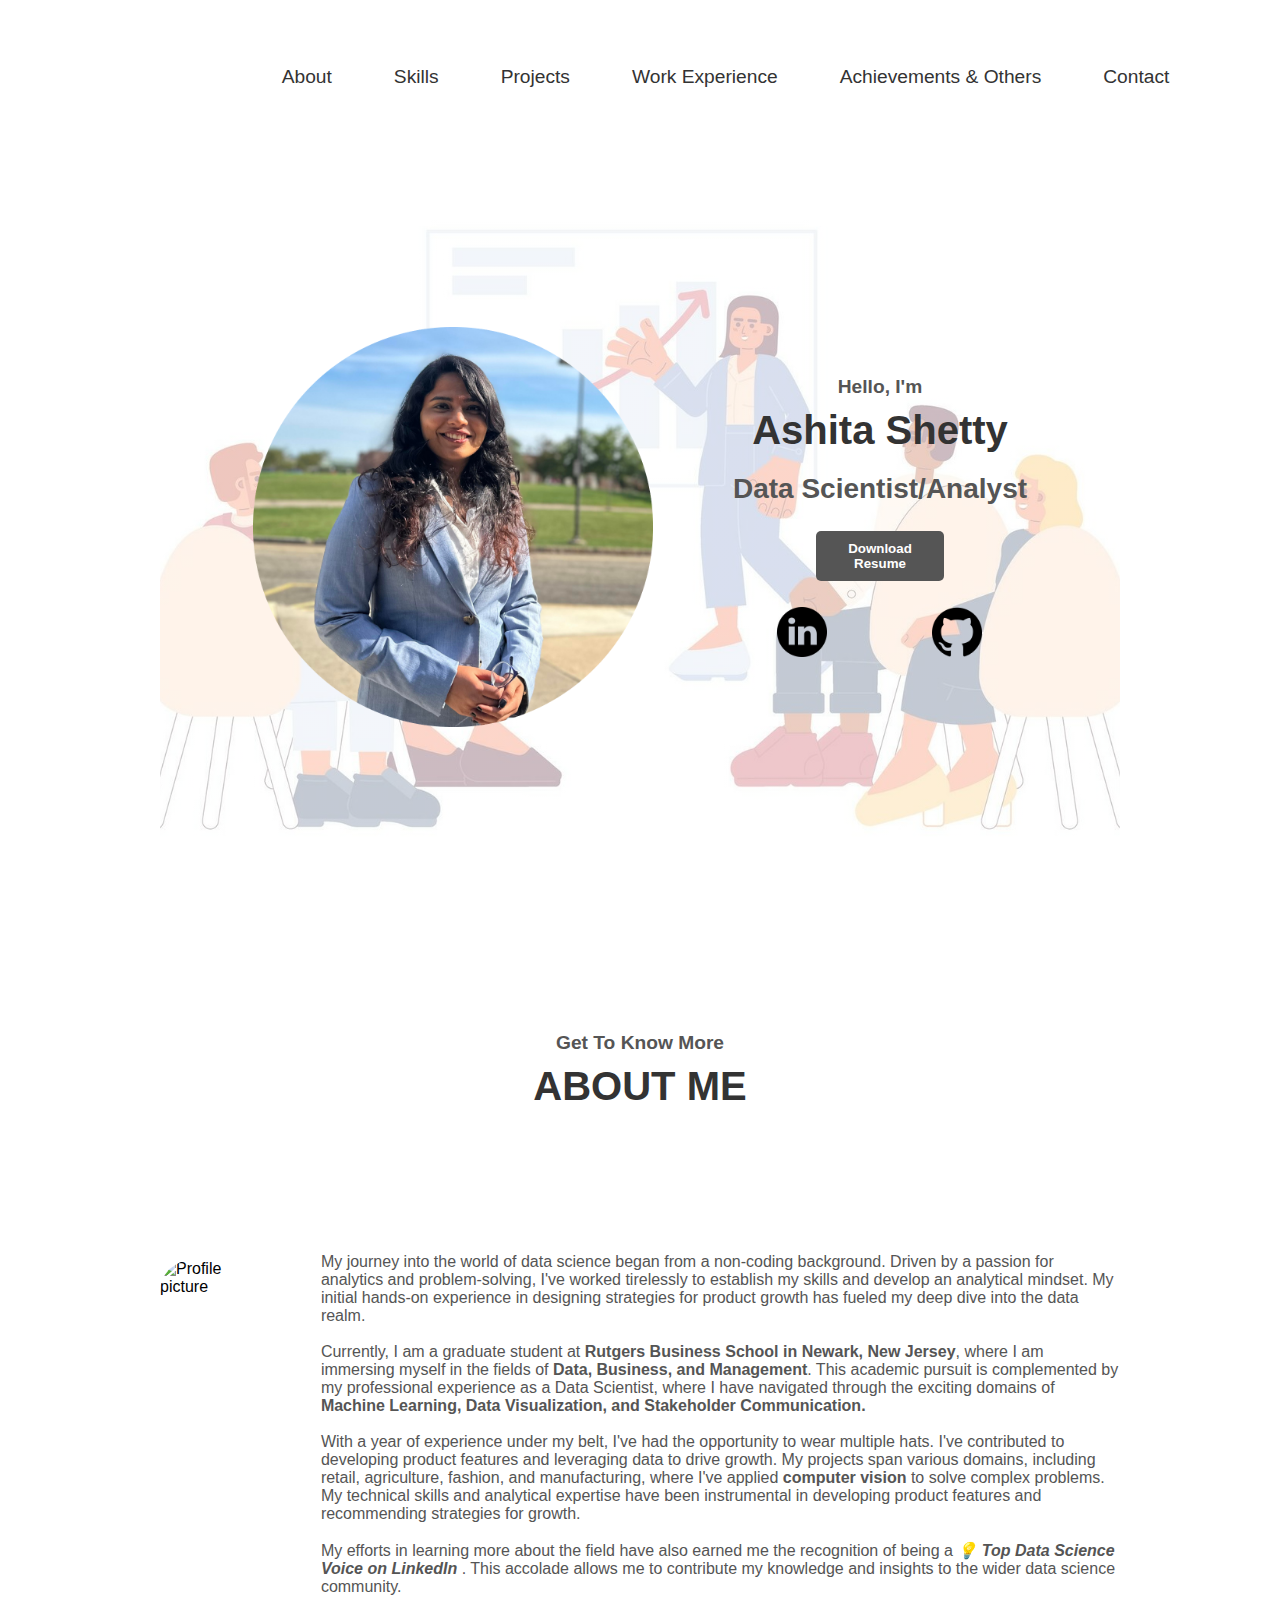
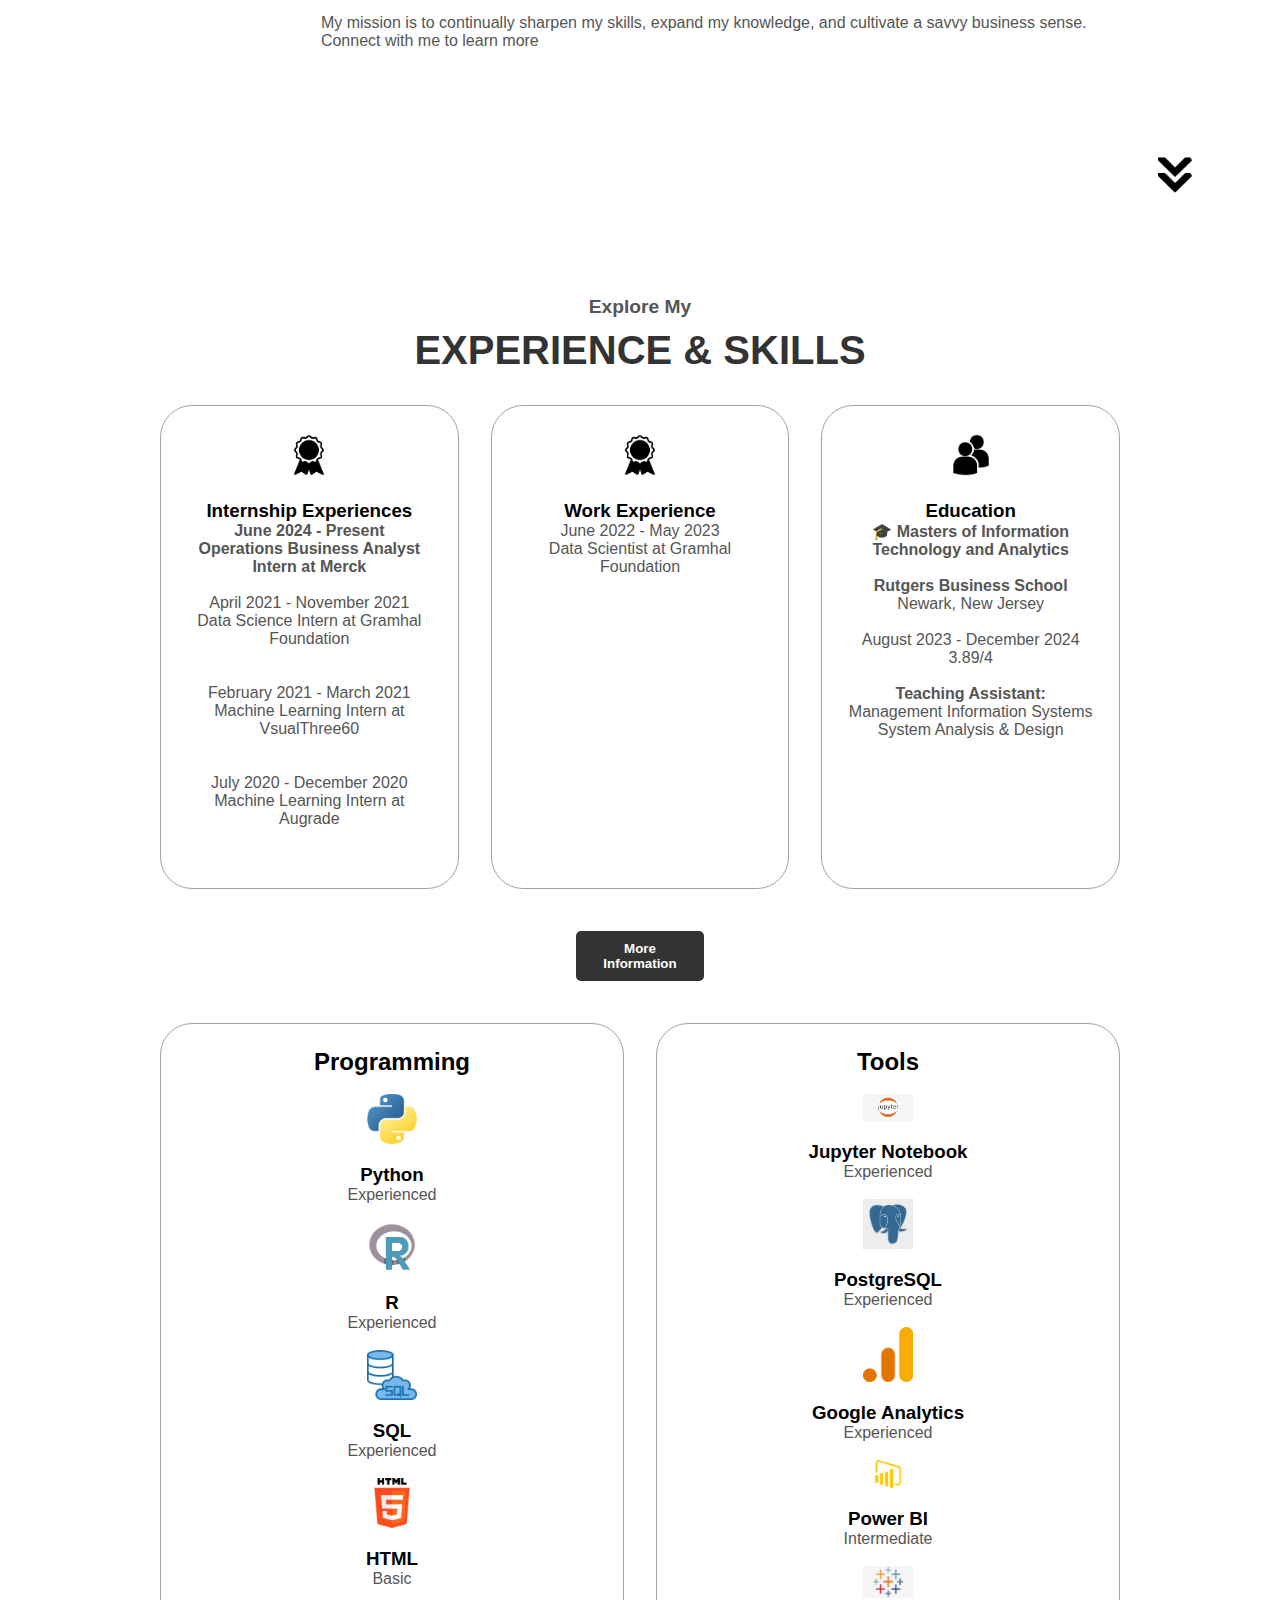
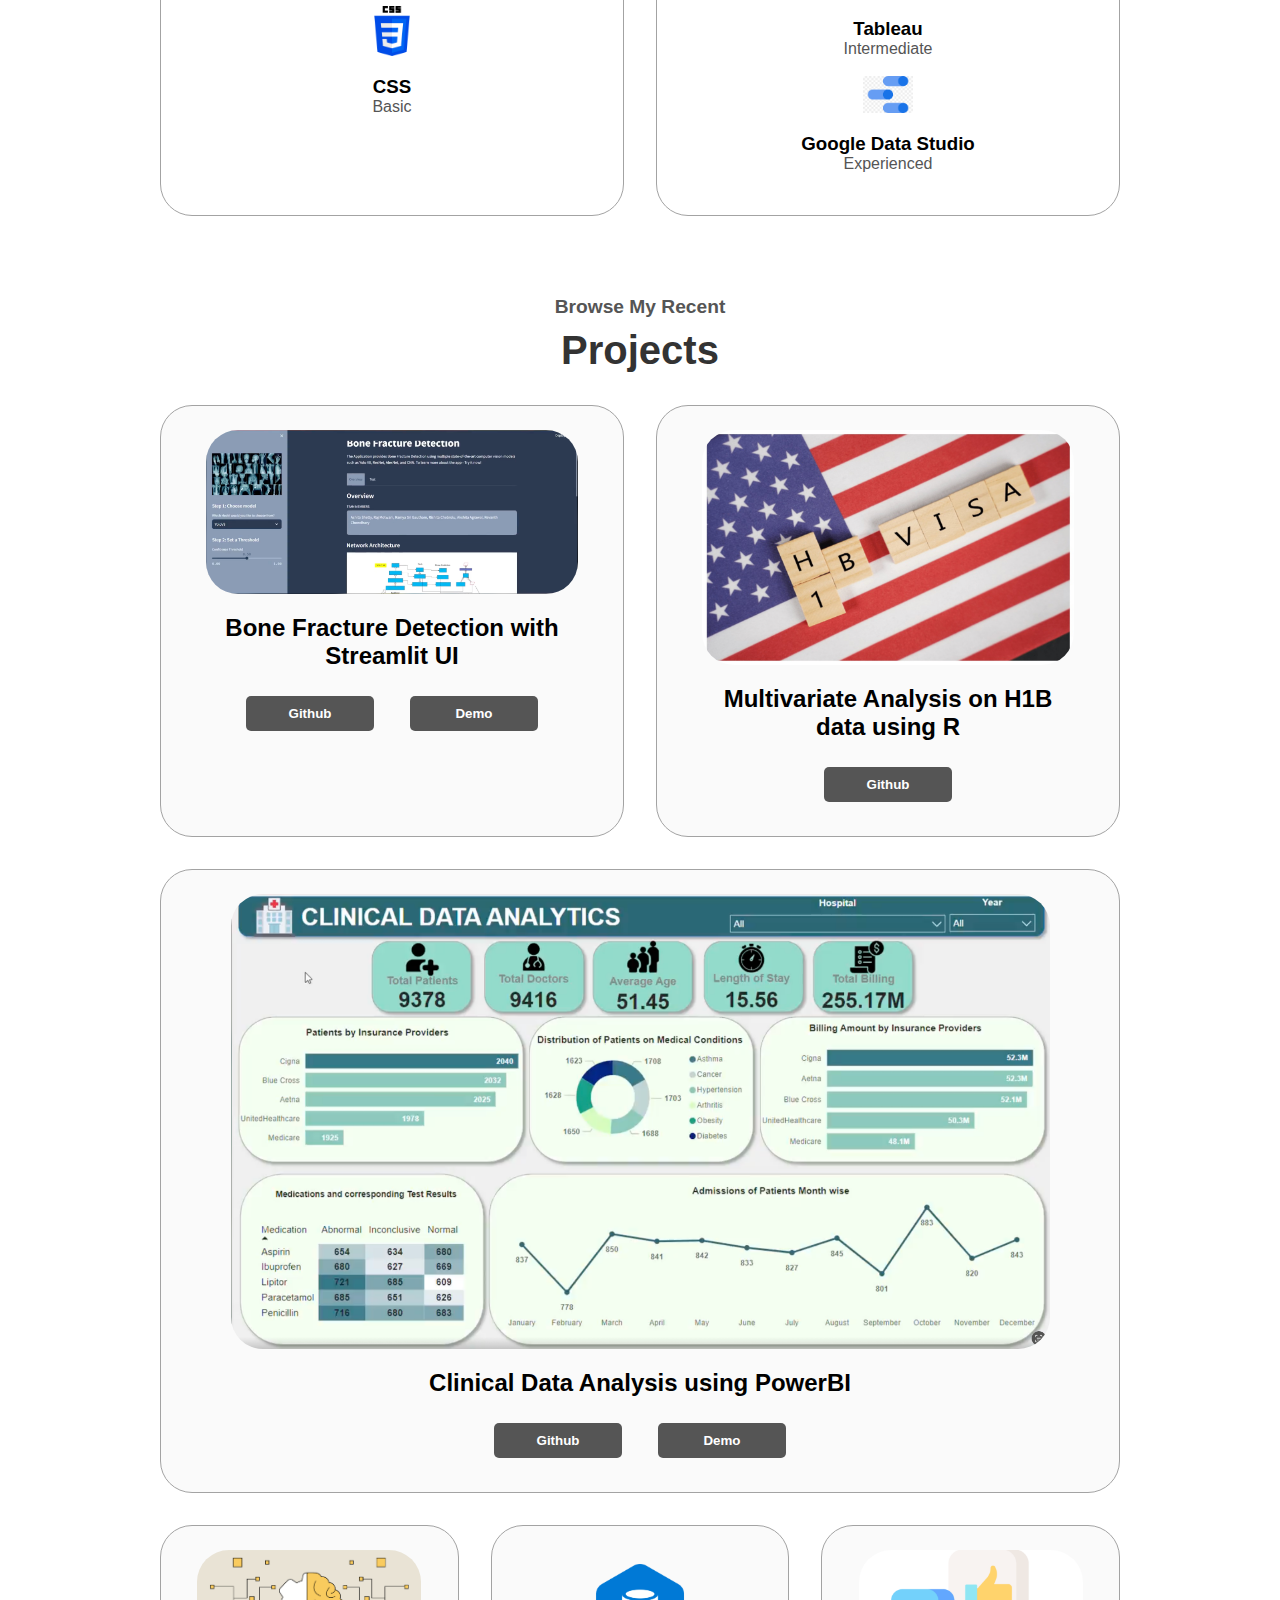
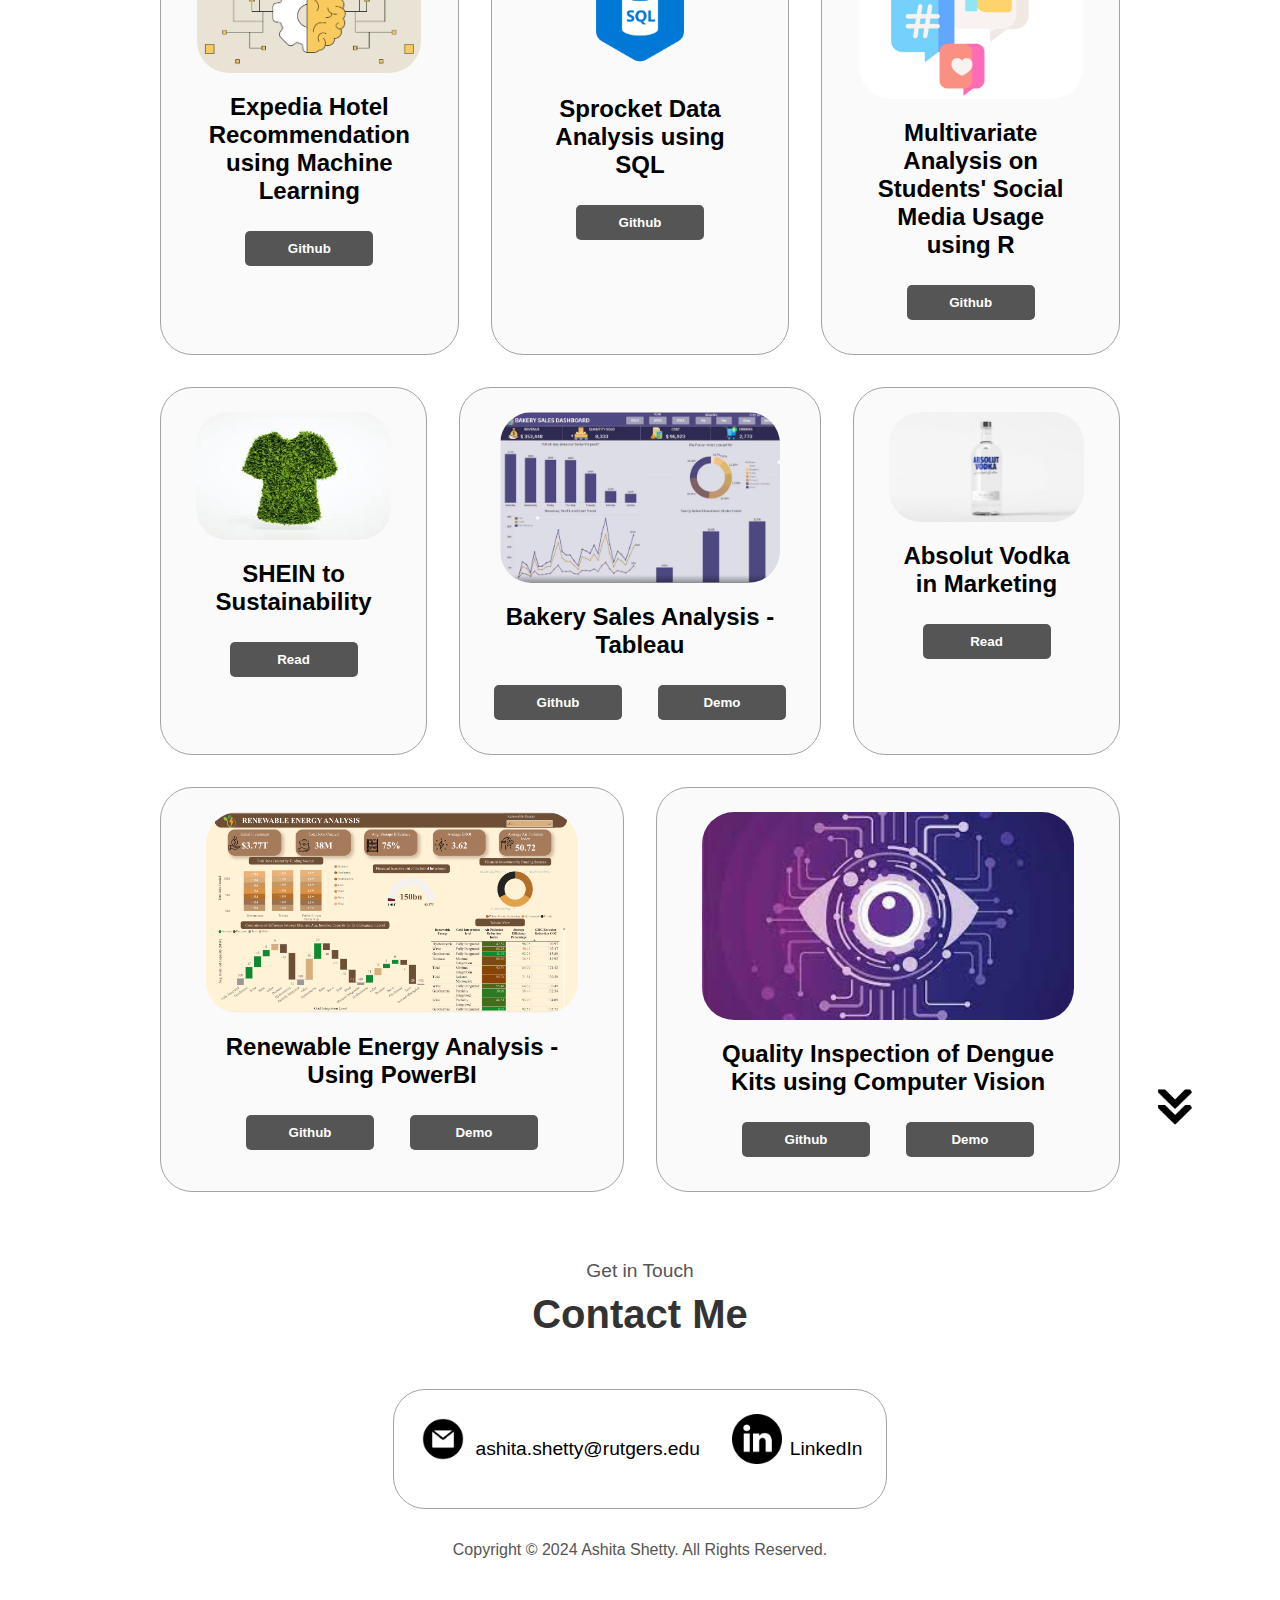
==== index.html @ 2cea8da6 "Portfolio website files" ====
<!DOCTYPE html>
<html lang="en">

<head>
    <meta charset="UTF-8" />
    <meta http-equiv="X-UA-Compatible" content="IE=edge" />
    <meta name="viewport" content="width=device-width, initial-scale=1.0" />
    <title>Ashita Shetty's Portfolio</title>
    <link rel="stylesheet" href="style.css" />
    <link rel="stylesheet" href="mediaqueries.css" />
</head>

<body>
    <nav id="desktop-nav">
        <div class="logo"></div>
        <div>
            <ul class="nav-links">
                <li><a href="#about">About</a></li>
                <li><a href="#experience">Skills</a></li>
                <li><a href="#projects">Projects</a></li>
                <li><a href="work-experience.html">Work Experience</a></li>
                <li><a href="extracurricular.html">Achievements & Others</a></li>
                <li><a href="#contact">Contact</a></li>

            </ul>
        </div>
    </nav>
    <nav id="hamburger-nav">
        <div class="logo">Ashita Shetty</div>
        <div class="hamburger-menu">
            <div class="hamburger-icon" onclick="toggleMenu()">
                <span></span>
                <span></span>
                <span></span>
                <span></span>
                <span></span>
                <span></span>
            </div>
            <div class="menu-links">
                <li><a href="#about" onclick="toggleMenu()">About</a></li>
                <li><a href="#experience" onclick="toggleMenu()">Skills</a></li>
                <li><a href="work-experience.html" onclick="toggleMenu()">Work Experience</a></li>
                <li><a href="#projects" onclick="toggleMenu()">Projects</a></li>
                <li><a href="#contact" onclick="toggleMenu()">Contact</a></li>
                <li><a href="#extracurricular.html" onclick="toggleMenu()">Achievements & Others</a></li>
            </div>
        </div>
    </nav>
    <section id="profile">
        <div class="section__pic-container">
            <img src="./assets/circle-main.png" alt="Ashita Shetty profile picture" />
        </div>
        <div class="section__text">
            <p class="section__text__p1">Hello, I'm</p>
            <h1 class="title">Ashita Shetty</h1>
            <p class="section__text__p2">Data Scientist/Analyst</p>
            <div class="btn-container">
                <button class="btn btn-color-2" onclick="window.open('./assets/AshitaShetty-Resume.pdf')">
                    Download Resume
                </button>
                <!-- <button class="btn btn-color-1" onclick="location.href='./#contact'">
                    Contact Info
                </button> -->
            </div>
            <div id="socials-container">
                <img src="./assets/linkedin.png" alt="My LinkedIn profile" class="icon"
                    onclick="location.href='https://www.linkedin.com/in/ashita-shetty-a39976192/'"" />
                <img src=" ./assets/github.png" alt="My Github profile" class="icon"
                    onclick="location.href='https://github.com/ashita03'" />
            </div>
        </div>
    </section>
    <section id="about">
        <p class="section__text__p1"><b>Get To Know More</b></p>
        <h1 class="title">ABOUT ME</h1>
        <div class="section-container">
            <div class="section__pic-container">
                <img src="./assets/aboutmebg.png" alt="Profile picture" class="about-pic" />
            </div>
            <div class="about-details-container">
                <div class="text-container">
                    <p>
                    <p>My journey into the world of data science began from a non-coding
                        background. Driven by a passion for analytics and problem-solving, I've worked tirelessly to
                        establish my skills and develop an analytical mindset. My initial hands-on experience in
                        designing strategies for product growth has fueled my deep dive into the data realm. </p><br>


                    <p>Currently, I am a graduate student at <b>Rutgers Business School in Newark, New Jersey</b>,
                        where I am
                        immersing myself in the fields of <b>Data, Business, and Management</b>. This academic pursuit
                        is complemented by my professional experience as a Data Scientist, where I have navigated
                        through
                        the exciting domains of <b>Machine Learning, Data Visualization, and Stakeholder
                            Communication.</b> </p><br>

                    <p>With a year of experience under my belt, I've had the opportunity to wear multiple
                        hats.
                        I've
                        contributed to developing product features and leveraging data to drive growth. My
                        projects span
                        various domains, including retail, agriculture, fashion, and manufacturing, where
                        I've
                        applied
                        <b>computer vision</b> to solve complex problems. My technical skills and analytical
                        expertise
                        have
                        been instrumental in developing product features and recommending strategies for
                        growth.
                    </p><br>
                    <p>My efforts in learning more about the field have also earned me the recognition of being a
                        <b><i>💡 Top
                                Data Science Voice on LinkedIn</i>
                        </b>. This accolade allows me to contribute my knowledge and
                        insights
                        to the wider data science community.
                    </p><br>


                    <p>My mission is to continually sharpen my skills, expand my knowledge, and cultivate a
                        savvy
                        business sense. Connect with me to learn more</p><br>
                    </p>
                </div>


            </div>
        </div>
        <img src="./assets/arrow.png" alt="Arrow icon" class="icon arrow" onclick="location.href='./#experience'" />
    </section>
    <section id="experience">
        <p class="section__text__p1"><b>Explore My</b></p>
        <h1 class="title">EXPERIENCE & SKILLS </h1>
        <div class="about-containers">
            <div class="details-container">
                <img src="./assets/experience.png" alt="Experience icon" class="icon" />
                <h3>Internship Experiences</h3>
                <p><b>June 2024 - Present <br />Operations Business Analyst Intern at Merck</p><br /></b>
                <p>April 2021 - November 2021 <br />Data Science Intern at Gramhal Foundation</p><br /><br />
                <p>February 2021 - March 2021 <br />Machine Learning Intern at VsualThree60</p><br /><br />
                <p>July 2020 - December 2020<br />Machine Learning Intern at Augrade</p><br /><br />
            </div>
            <div class="details-container">
                <img src="./assets/experience.png" alt="Experience icon" class="icon" />
                <h3>Work Experience</h3>
                <p>June 2022 - May 2023 <br />Data Scientist at Gramhal Foundation</p>
            </div>
            <div class="details-container">
                <img src="./assets/education.png" alt="Education icon" class="icon" />
                <h3>Education</h3>
                <p><b>🎓 Masters of Information Technology and Analytics</b><br /> <br /> <b>Rutgers Business School</b>
                    <br />
                    Newark, New
                    Jersey<br />
                    <br /> August 2023 - December 2024
                    <br /> 3.89/4
                    <br /><br /> <b>Teaching Assistant:</b>
                    <br />Management Information Systems
                    <br />System Analysis & Design
                </p>
            </div>
        </div>

        <div class="btn-container">
            <button class="btn btn-color-1" onclick="location.href='work-experience.html'">
                More Information
            </button>
        </div>

        <div class="experience-details-container">
            <div class="about-containers">
                <div class="details-container">
                    <h2 class="experience-sub-title">Programming</h2><br />
                    <div class="article-container">
                        <article>
                            <img src="./assets/python.png" alt="Experience icon" class="icon" />
                            <div>
                                <h3>Python</h3>
                                <p>Experienced</p>
                                <br />
                            </div>
                        </article>
                        <article>
                            <img src="./assets/r.png" alt="Experience icon" class="icon" />
                            <div>
                                <h3>R</h3>
                                <p>Experienced</p><br />
                            </div>
                        </article>
                        <article>
                            <img src="./assets/database.png" alt="Experience icon" class="icon" />
                            <div>
                                <h3>SQL</h3>
                                <p>Experienced</p><br />
                            </div>
                        </article>
                        <article>
                            <img src="./assets/html-5.png" alt="Experience icon" class="icon" />
                            <div>
                                <h3>HTML</h3>
                                <p>Basic</p><br />
                            </div>
                        </article>
                        <article>
                            <img src="./assets/css-3.png" alt="Experience icon" class="icon" />
                            <div>
                                <h3>CSS</h3>
                                <p>Basic</p><br />
                            </div>
                        </article>
                    </div>
                </div>

                <div class="details-container">
                    <h2 class="experience-sub-title">Tools</h2><br />
                    <div class="article-container">
                        <article>
                            <img src="./assets/jupyter.jpg" alt="Experience icon" class="icon" />
                            <div>
                                <h3>Jupyter Notebook</h3>
                                <p>Experienced</p><br />
                            </div>
                        </article>
                        <article>
                            <img src="./assets/postgresql.jpg" alt="Experience icon" class="icon" />
                            <div>
                                <h3>PostgreSQL</h3>
                                <p>Experienced</p><br />
                            </div>
                        </article>
                        <article>
                            <img src="./assets/ga.png" alt="Experience icon" class="icon" />
                            <div>
                                <h3>Google Analytics</h3>
                                <p>Experienced</p><br />
                            </div>
                        </article>
                        <article>
                            <img src="./assets/powerbi.png" alt="Experience icon" class="icon" />
                            <div>
                                <h3>Power BI</h3>
                                <p>Intermediate</p><br />
                            </div>
                        </article>
                        <article>
                            <img src="./assets/tableau.jpg" alt="Experience icon" class="icon" />
                            <div>
                                <h3>Tableau</h3>
                                <p>Intermediate</p><br />
                            </div>
                        </article>
                        <article>
                            <img src="./assets/datastudio.png" alt="Experience icon" class="icon" />
                            <div>
                                <h3>Google Data Studio</h3>
                                <p>Experienced</p><br />
                            </div>
                        </article>
                    </div>
                </div>
            </div>
        </div>
        <img src="./assets/arrow.png" alt="Arrow icon" class="icon arrow" onclick="location.href='./#projects'" />
    </section>
    <section id="projects">
        <p class="section__text__p1"><br /> <br /><b>Browse My Recent</b></p>
        <h1 class="title">Projects</h1>
        <div class="experience-details-container">
            <div class="about-containers">
                <div class="details-container color-container">
                    <div class="article-container">
                        <img src="./assets/Streamlit.png" alt="Project 1" class="project-img" />
                    </div>
                    <h2 class="experience-sub-title project-title"> Bone Fracture Detection with Streamlit UI
                    </h2>
                    <div class="btn-container">
                        <button class="btn btn-color-2 project-btn"
                            onclick="location.href='https://github.com/ashita03/Bone-Fracture-Detection'">
                            Github
                        </button>
                        <button class="btn btn-color-2 project-btn"
                            onclick="location.href='https://github.com/ashita03/Bone-Fracture-Detection?tab=readme-ov-file#working-demo'">
                            Demo
                        </button>
                    </div>
                </div>
                <div class="details-container color-container">
                    <div class="article-container">
                        <img src="./assets/H1B.png" alt="Project 2" class="project-img" />
                    </div>
                    <h2 class="experience-sub-title project-title">Multivariate Analysis on H1B data using R</h2>
                    <div class="btn-container">
                        <button class="btn btn-color-2 project-btn"
                            onclick="location.href='https://github.com/ashita03/H1BVisa2014_Analysis'">
                            Github
                        </button>
                        <!-- <button class="btn btn-color-2 project-btn" onclick="location.href='https://github.com/'">
                            Live Demo
                        </button> -->
                    </div>
                </div>

                <div class="details-container color-container">
                    <div class="article-container">
                        <img src="./assets/Clinical_Data_Analysis.png" alt="Project 3" class="project-img" />
                    </div>
                    <h2 class="experience-sub-title project-title">Clinical Data Analysis using PowerBI</h2>
                    <div class="btn-container">
                        <button class="btn btn-color-2 project-btn"
                            onclick="location.href='https://github.com/ashita03/Clinical-Data-Analysis'">
                            Github
                        </button>
                        <button class="btn btn-color-2 project-btn"
                            onclick="location.href='https://github.com/ashita03/Clinical-Data-Analysis/blob/main/README.md#demo'">
                            Demo
                        </button>
                    </div>
                </div>
            </div>
        </div>
        <div class="experience-details-container">
            <div class="about-containers">
                <div class="details-container color-container">
                    <div class="article-container">
                        <img src="./assets/proj1.png" alt="Project 4" class="project-img" />
                    </div>
                    <h2 class="experience-sub-title project-title">Expedia Hotel Recommendation using Machine Learning
                    </h2>
                    <div class="btn-container">
                        <button class="btn btn-color-2 project-btn"
                            onclick="location.href='https://github.com/ashita03/Expedia-Hotel-Recommendation'">
                            Github
                        </button>
                        <!-- <button class="btn btn-color-2 project-btn" onclick="location.href='https://github.com/'">
                            Live Demo
                        </button> -->
                    </div>
                </div>
                <div class="details-container color-container">
                    <div class="article-container">
                        <img src="./assets/proj2.png" alt="Project 5" class="project-img" />
                    </div>
                    <h2 class="experience-sub-title project-title">Sprocket Data Analysis using SQL</h2>
                    <div class="btn-container">
                        <button class="btn btn-color-2 project-btn"
                            onclick="location.href='https://github.com/ashita03/Sprocket-Data-Analysis-SQL'">
                            Github
                        </button>
                        <!-- <button class="btn btn-color-2 project-btn" onclick="location.href='https://github.com/'">
                            Live Demo
                        </button> -->
                    </div>
                </div>


                <div class="details-container color-container">
                    <div class="article-container">
                        <img src="./assets/SocialMediaR.png" alt="Project 6" class="project-img" />
                    </div>
                    <h2 class="experience-sub-title project-title">Multivariate Analysis on Students' Social Media Usage
                        using R</h2>
                    <div class="btn-container">
                        <button class="btn btn-color-2 project-btn"
                            onclick="location.href='https://github.com/ashita03/Social_Media_Analysis'">
                            Github
                        </button>

                    </div>
                </div>
            </div>
        </div>
        <div class="experience-details-container">
            <div class="about-containers">
                <div class="details-container color-container">
                    <div class="article-container">
                        <img src="./assets/sus_fash.jpeg" alt="Project 7" class="project-img" />
                    </div>
                    <h2 class="experience-sub-title project-title">SHEIN to Sustainability</h2>
                    <div class="btn-container">
                        <button class="btn btn-color-2 project-btn"
                            onclick="window.open('./assets/Shein-AshitaShetty.pdf')">
                            Read
                        </button>
                    </div>
                </div>

                <div class="details-container color-container">
                    <div class="article-container">
                        <img src="./assets/BakerySales.png" alt="Project 8" class="project-img" />
                    </div>
                    <h2 class="experience-sub-title project-title">Bakery Sales Analysis - Tableau </h2>
                    <div class="btn-container">
                        <button class="btn btn-color-2 project-btn"
                            onclick="location.href='https://github.com/ashita03/Pie-Bakery-Sales-Dashboard'">
                            Github
                        </button>
                        <button class="btn btn-color-2 project-btn"
                            onclick="location.href='https://github.com/ashita03/Pie-Bakery-Sales-Dashboard?tab=readme-ov-file#dashboard'">
                            Demo
                        </button>

                    </div>

                </div>

                <div class="details-container color-container">
                    <div class="article-container">
                        <img src="./assets/absolut_vodka.jpeg" alt="Project 9" class="project-img" />
                    </div>
                    <h2 class="experience-sub-title project-title">Absolut Vodka in Marketing</h2>
                    <div class="btn-container">
                        <button class="btn btn-color-2 project-btn" onclick="window.open('./assets/Absolut_Vodka.pdf')">
                            Read
                        </button>
                    </div>
                </div>
            </div>
        </div>
        <div class="experience-details-container">
            <div class="about-containers">
                <div class="details-container color-container">
                    <div class="article-container">
                        <img src="./assets/Renewable_Energy_dashboard.png" alt="Project 10" class="project-img" />
                    </div>
                    <h2 class="experience-sub-title project-title">Renewable Energy Analysis - Using PowerBI</h2>
                    <div class="btn-container">
                        <button class="btn btn-color-2 project-btn"
                            onclick="location.href='https://github.com/ashita03/Renewable-Energy-Data-Analysis-Dashboard'">
                            Github
                        </button>
                        <button class="btn btn-color-2 project-btn"
                            onclick="location.href='https://github.com/ashita03/Renewable-Energy-Data-Analysis-Dashboard?tab=readme-ov-file#demo'">
                            Demo
                        </button>
                    </div>
                </div>
                <div class="details-container color-container">
                    <div class="article-container">
                        <img src="./assets/proj3.jpeg" alt="Project 11" class="project-img" />
                    </div>
                    <h2 class="experience-sub-title project-title">Quality Inspection of Dengue Kits using Computer
                        Vision</h2>
                    <div class="btn-container">
                        <button class="btn btn-color-2 project-btn"
                            onclick="location.href='https://github.com/ashita03/Quality-Inspection'">
                            Github
                        </button>
                        <button class="btn btn-color-2 project-btn"
                            onclick="location.href='https://github.com/ashita03/Quality-Inspection?tab=readme-ov-file#streamlit-working'">
                            Demo
                        </button>
                    </div>
                </div>


            </div>
        </div>



        <img src="./assets/arrow.png" alt="Arrow icon" class="icon arrow" onclick="location.href='./#contact'" />
    </section>
    <section id="contact">
        <p class="section__text__p1">Get in Touch</p>
        <h1 class="title">Contact Me</h1>
        <div class="contact-info-upper-container">
            <div class="contact-info-container">
                <img src="./assets/email.png" alt="Email icon" class="icon contact-icon email-icon" />
                <p><a href="mailto:examplemail@gmail.com">ashita.shetty@rutgers.edu</a></p>
            </div>
            <div class="contact-info-container">
                <img src="./assets/linkedin.png" alt="LinkedIn icon" class="icon contact-icon" />
                <p><a href="https://www.linkedin.com/in/ashita-shetty-a39976192/">LinkedIn</a></p>
            </div>
        </div>
    </section>
    <footer>
        <p>Copyright &#169; 2024 Ashita Shetty. All Rights Reserved.</p>
    </footer>
    <script src="script.js"></script>
</body>

</html>
---- style.css ----
/* GENERAL */

@import url("https://fonts.googleapis.com/css2?family=Poppins:wght@300;400;500;600&display=swap");

* {
    margin: 0;
    padding: 0;
}

body {
    font-family: "Poppins", sans-serif;
}

html {
    scroll-behavior: smooth;
}

p {
    color: rgb(85, 85, 85);
}

/* TRANSITION */

a,
.btn {
    transition: all 300ms ease;
}

/* DESKTOP NAV */

nav,
.nav-links {
    display: flex;
}

nav {
    justify-content: space-around;
    align-items: center;
    height: 17vh;
}

.nav-links {
    gap: 2rem;
    list-style: none;
    font-size: 1.2 rem;
}

a {
    color: black;
    text-decoration: none;
    text-decoration-color: white;
}

a:hover {
    color: grey;
    text-decoration: underline;
    text-underline-offset: 1rem;
    text-decoration-color: rgb(181, 181, 181);
}

.logo {
    font-size: 2rem;
}

.logo:hover {
    cursor: default;
}

/* HAMBURGER MENU */

#hamburger-nav {
    display: none;
}

.hamburger-menu {
    position: relative;
    display: inline-block;
}

.hamburger-icon {
    display: flex;
    flex-direction: column;
    justify-content: space-between;
    height: 24px;
    width: 30px;
    cursor: pointer;
}

.hamburger-icon span {
    width: 100%;
    height: 2px;
    background-color: black;
    transition: all 0.3 ease-in-out;
}

.menu-links {
    position: absolute;
    top: 100%;
    right: 0;
    background-color: white;
    width: fit-content;
    max-height: 0;
    overflow: hidden;
    transition: all 0.3 ease-in-out;
}

.menu-links a {
    display: block;
    padding: 10px;
    text-align: center;
    font-size: 1.5rem;
    color: black;
    text-decoration: none;
    transition: all 0.3 ease-in-out;
}

.menu-links li {
    list-style: none;
}

.menu-links.open {
    max-height: 300px;
}

.hamburger-icon.open span:first-child {
    transform: rotate(45deg) translate(10px, 5px);
}

.hamburger-icon.open span:nth-child(2) {
    opacity: 0;
}

.hamburger-icon.open span:last-child {
    transform: rotate(-45deg) translate(10px, -5px);
}

.hamburger-icon span:first-child {
    transform: none;
}

.hamburger-icon span:first-child {
    opacity: 1;
}

.hamburger-icon span:first-child {
    transform: none;
}

/* SECTIONS */

section {
    padding-top: 4vh;
    height: 96vh;
    margin: 0 10rem;
    box-sizing: border-box;
    min-height: fit-content;
}

.section-container {
    display: flex;
}

/* PROFILE SECTION */

#profile {
    display: flex;
    justify-content: center;
    gap: 5rem;
    height: 80vh;
    background: linear-gradient(rgba(255, 255, 255, 0.7), rgba(255, 255, 255, 0.7)),
        url('./assets/try_bg.jpeg') no-repeat center center/cover;
    padding: 20px;
    /* Optional: Add some padding if needed */
    position: relative;
}

.section__pic-container {
    display: flex;
    height: 500px;
    width: 500px;
    margin: auto 0;
}

.section__text {
    align-self: center;
    text-align: center;
}

.section__text p {
    font-weight: 600;
}

.section__text__p1 {
    text-align: center;
}

.section__text__p2 {
    font-size: 1.75rem;
    margin-bottom: 1rem;
}

.title {
    font-size: 3rem;
    text-align: center;
}

#socials-container {
    display: flex;
    justify-content: center;
    margin-top: 1rem;
    gap: 1rem;

}

/* ICONS */

.icon {
    cursor: pointer;
    height: 2rem;
}

/* BUTTONS */

.btn-container {
    display: flex;
    justify-content: center;
    gap: 1rem;
}

.btn {
    font-weight: 600;
    transition: all 300ms ease;
    padding: 1rem;
    width: 8rem;
    border-radius: 2rem;
}

.btn-color-1,
.btn-color-2 {
    border: rgb(53, 53, 53) 0.1rem solid;
}

.btn-color-1:hover,
.btn-color-2:hover {
    cursor: pointer;
}

.btn-color-1,
.btn-color-2:hover {
    background: rgb(53, 53, 53);
    color: white;
}

.btn-color-1:hover {
    background: rgb(0, 0, 0);
}

.btn-color-2 {
    background: none;
}

.btn-color-2:hover {
    border: rgb(255, 255, 255) 0.1rem solid;
}

.btn-container {
    gap: 1rem;
}

/* ABOUT SECTION */

#about {
    position: relative;
}

.about-containers {
    gap: 2rem;
    margin-bottom: 2rem;
    margin-top: 2rem;
}

.about-details-container {
    justify-content: center;
    flex-direction: column;
}

.about-containers,
.about-details-container {
    display: flex;
}

.about-pic {
    border-radius: 2rem;
}

.arrow {
    position: absolute;
    right: -5rem;
    bottom: 2.5rem;
}

.details-container {
    padding: 1.5rem;
    flex: 1;
    background: white;
    border-radius: 2rem;
    border: rgb(53, 53, 53) 0.1rem solid;
    border-color: rgb(163, 163, 163);
    text-align: center;
}

.section-container {
    gap: 4rem;
    height: 80%;
    display: flex;
}

.section__pic-container {
    height: 400px;
    width: 400px;
    margin: auto 0;
}

/* PROJECTS SECTION */

#projects {
    position: relative;
}

.color-container {
    border-color: rgb(163, 163, 163);
    background: rgb(250, 250, 250);
}

.project-img {
    border-radius: 2rem;
    width: 90%;
    height: 90%;
}

.project-title {
    margin: 1rem;
    color: black;
}

.project-btn {
    color: black;
    border-color: rgb(163, 163, 163);
}

/* CONTACT */

#contact {
    display: flex;
    justify-content: center;
    flex-direction: column;
    height: 70vh;
}

.contact-info-upper-container {
    display: flex;
    justify-content: center;
    border-radius: 2rem;
    border: rgb(53, 53, 53) 0.1rem solid;
    border-color: rgb(163, 163, 163);
    background: (250, 250, 250);
    margin: 2rem auto;
    padding: 0.5rem;
}

.contact-info-container {
    display: flex;
    align-items: center;
    justify-content: center;
    gap: 0.5rem;
    margin: 1rem;
}

.contact-info-container p {
    font-size: larger;
}

.contact-icon {
    cursor: default;
}

.email-icon {
    height: 2.5rem;
}

/* FOOTER SECTION */

footer {
    height: 26vh;
    margin: 0 1rem;
}

footer p {
    text-align: center;
}

/* Basic Reset */
* {
    margin: 0;
    padding: 0;
    box-sizing: border-box;
    font-family: 'Arial', sans-serif;
}

/* Section Background */
.work-background {
    background: linear-gradient(rgba(211, 211, 211, 0.8),
            rgba(255, 255, 255, 0.0)),
        url('./assets/background.jpeg') no-repeat center center/cover;
    padding: 40px 20px;
    color: #333;
}

/* Section Title */
.title {
    text-align: center;
    font-size: 2.5em;
    margin-bottom: 20px;
    color: #333;
}

/* Section Subtitle */
.section__text__p1 {
    text-align: center;
    font-size: 1.2em;
    margin-bottom: 10px;
    color: #555;
}

/* Work Experience Container */
.work-experience-details-container {
    display: flex;
    flex-direction: column;
    align-items: center;
    margin-top: 20px;
}

.work-details-container {
    width: 80%;
    max-width: 1000px;
    background: rgba(255, 255, 255, 0.9);
    padding: 20px;
    border-radius: 10px;
    box-shadow: 0 4px 8px rgba(0, 0, 0, 0.1);
}

/* Work Experience Entry */
.work-experience-entry {
    margin-bottom: 30px;
    padding: 20px;
    border-bottom: 1px solid #eee;
}

.work-experience-entry:last-child {
    border-bottom: none;
}

/* Entry Title */
.work-experience-entry h4 {
    font-size: 1.5em;
    color: #333;
    margin-bottom: 10px;
}

/* Entry Details */
.work-experience-entry p {
    font-size: 1em;
    color: #666;
    margin-bottom: 10px;
}

/* Key Achievements */
.work-experience-entry ul {
    list-style-type: disc;
    padding-left: 20px;
    margin-top: 10px;
}

.work-experience-entry ul li {
    font-size: 1em;
    color: #555;
    margin-bottom: 5px;
}

/* Icons */
.icon {
    width: 50px;
    /* Set your preferred width */
    height: auto;
    /* Automatically adjust height to maintain aspect ratio */
    display: block;
    margin: 0 auto 20px;
    object-fit: contain;
    /* Ensure the image fits within the width/height constraints */
}

/* Button Styles */
.btn-container .btn {
    margin: 10px;
    padding: 10px 20px;
    border: none;
    border-radius: 5px;
    color: #fff;
    cursor: pointer;
}

.btn-color-1 {
    background-color: #333;
}

.btn-color-2 {
    background-color: #555;
}

/* Navigation Styles */
nav ul {
    list-style: none;
    display: flex;
    justify-content: center;
    padding: 10px;
}

nav ul li {
    margin: 0 15px;
}

nav ul li a {
    color: #fff;
    text-decoration: none;
    font-size: 1.2em;
}

nav ul li a:hover {
    text-decoration: underline;
}


/* Basic Reset */
* {
    margin: 0;
    padding: 0;
    box-sizing: border-box;
    font-family: 'Arial', sans-serif;
}

/* Navigation Styles */
nav ul {
    list-style: none;
    display: flex;
    justify-content: center;
    padding: 10px;
}

nav ul li {
    margin: 0 15px;
}

nav ul li a {
    color: #333;
    text-decoration: none;
    font-size: 1 em;
}

nav ul li a:hover {
    text-decoration: underline;
}

/* Section Background */
.extracurricular-background {
    background: linear-gradient(rgba(211, 211, 211, 0.8),
            rgba(255, 255, 255, 0.0)),
        url('./assets/background.jpeg') no-repeat center center/cover;
    padding: 40px 20px;
    color: #333;
}

/* Section Title */
.title {
    text-align: center;
    font-size: 2.5em;
    margin-bottom: 20px;
    color: #333;
}

/* Section Subtitle */
.section__text__p1 {
    text-align: center;
    font-size: 1.2em;
    margin-bottom: 10px;
    color: #555;
}

/* Extracurricular Container */
.extracurricular-container {
    display: flex;
    flex-direction: column;
    align-items: center;
    max-width: 1000px;
    margin: 0 auto;
}

/* Extracurricular Entry */
.extracurricular-entry {
    display: flex;
    align-items: center;
    background: rgba(255, 255, 255, 0.9);
    padding: 20px;
    margin: 20px 0;
    border-radius: 10px;
    box-shadow: 0 4px 8px rgba(0, 0, 0, 0.1);
    width: 100%;
    text-align: left;
    flex-wrap: wrap;
}

/* Achievement Picture */
.achievement-pic {
    width: 270px;
    height: auto;
    border-radius: 10px;
    margin-right: 20px;
}

/* Achievement Text */
.achievement-text {
    flex: 1;
}

.achievement-text h4 {
    font-size: 1.5em;
    color: #333;
    margin-bottom: 10px;
}

.achievement-text p {
    font-size: 1em;
    color: #666;
    margin-bottom: 10px;
}
---- mediaqueries.css ----
@media screen and (max-width: 1400px) {
  #profile {
    height: 83vh;
    margin-bottom: 6rem;
  }

  .about-containers {
    flex-wrap: wrap;
  }

  #contact,
  #projects {
    height: fit-content;
  }
}

@media screen and (max-width: 1200px) {
  #desktop-nav {
    display: none;
  }

  #hamburger-nav {
    display: flex;
  }

  #experience,
  .experience-details-container {
    margin-top: 2rem;
  }

  #profile,
  .section-container {
    display: block;
  }

  .arrow {
    display: none;
  }

  section,
  .section-container {
    height: fit-content;
  }

  section {
    margin: 0 5%;
  }

  .section__pic-container {
    width: 275px;
    height: 275px;
    margin: 0 auto 2rem;
  }

  .about-containers {
    margin-top: 0;
  }
}

@media screen and (max-width: 600px) {

  #contact,
  footer {
    height: 40vh;
  }

  #profile {
    height: 83vh;
    margin-bottom: 0;
  }

  article {
    font-size: 1rem;
  }

  footer nav {
    height: fit-content;
    margin-bottom: 2rem;
  }

  .about-containers,
  .contact-info-upper-container,
  .btn-container {
    flex-wrap: wrap;
  }

  .contact-info-container {
    margin: 0;
  }

  .contact-info-container p,
  .nav-links li a {
    font-size: 1rem;
  }

  .experience-sub-title {
    font-size: 1.25rem;
  }

  .logo {
    font-size: 1.5rem;
  }

  .nav-links {
    flex-direction: column;
    gap: 0.5rem;
    text-align: center;
  }

  .section__pic-container {
    width: auto;
    height: 46vw;
    justify-content: center;
  }

  .section__text__p2 {
    font-size: 1.25rem;
  }

  .title {
    font-size: 2rem;
  }

  .text-container {
    text-align: justify;
  }
}

@media screen and (max-width: 480px) {
  .about-containers {
    flex-direction: column;
  }

  .section-container {
    padding: 1rem;
  }

  .about-details-container {
    margin-top: 2rem;
  }

  .section__pic-container {
    width: 100%;
    height: auto;
  }

  .text-container {
    padding: 1rem;
  }
}
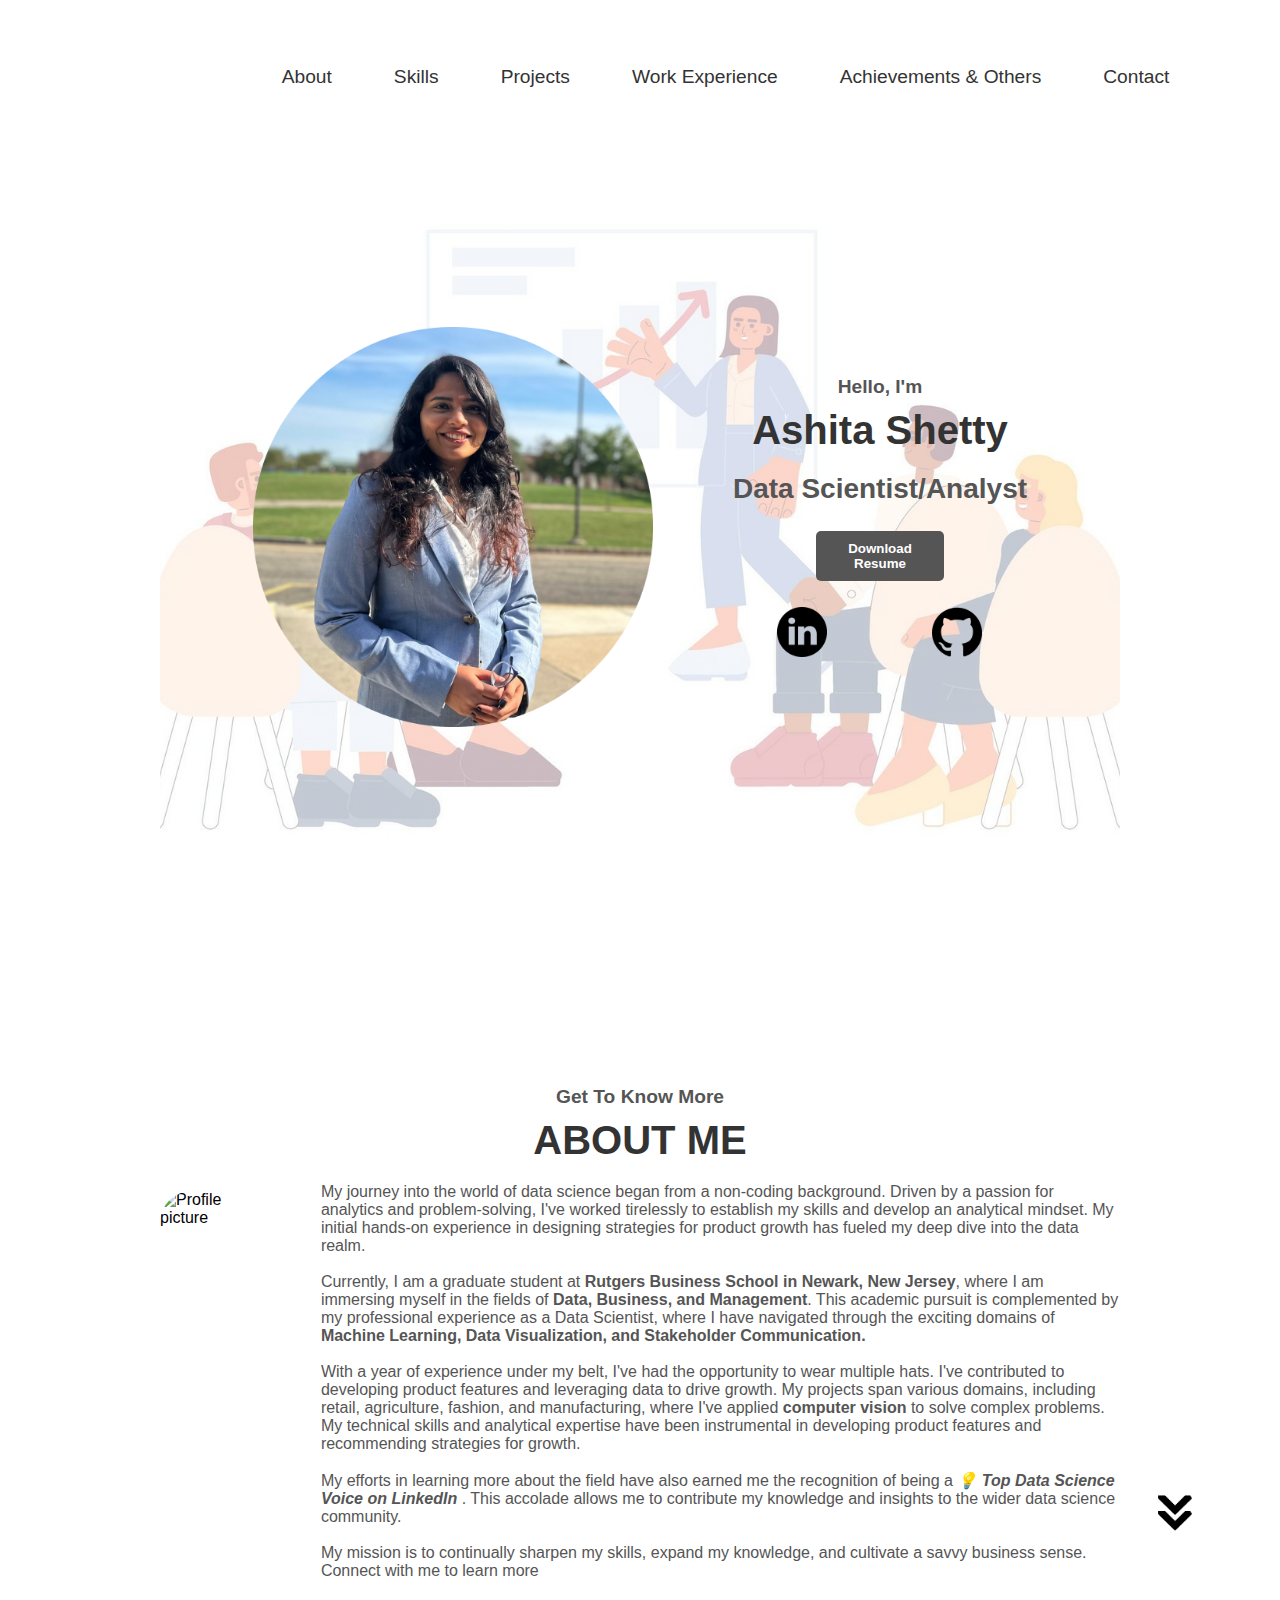
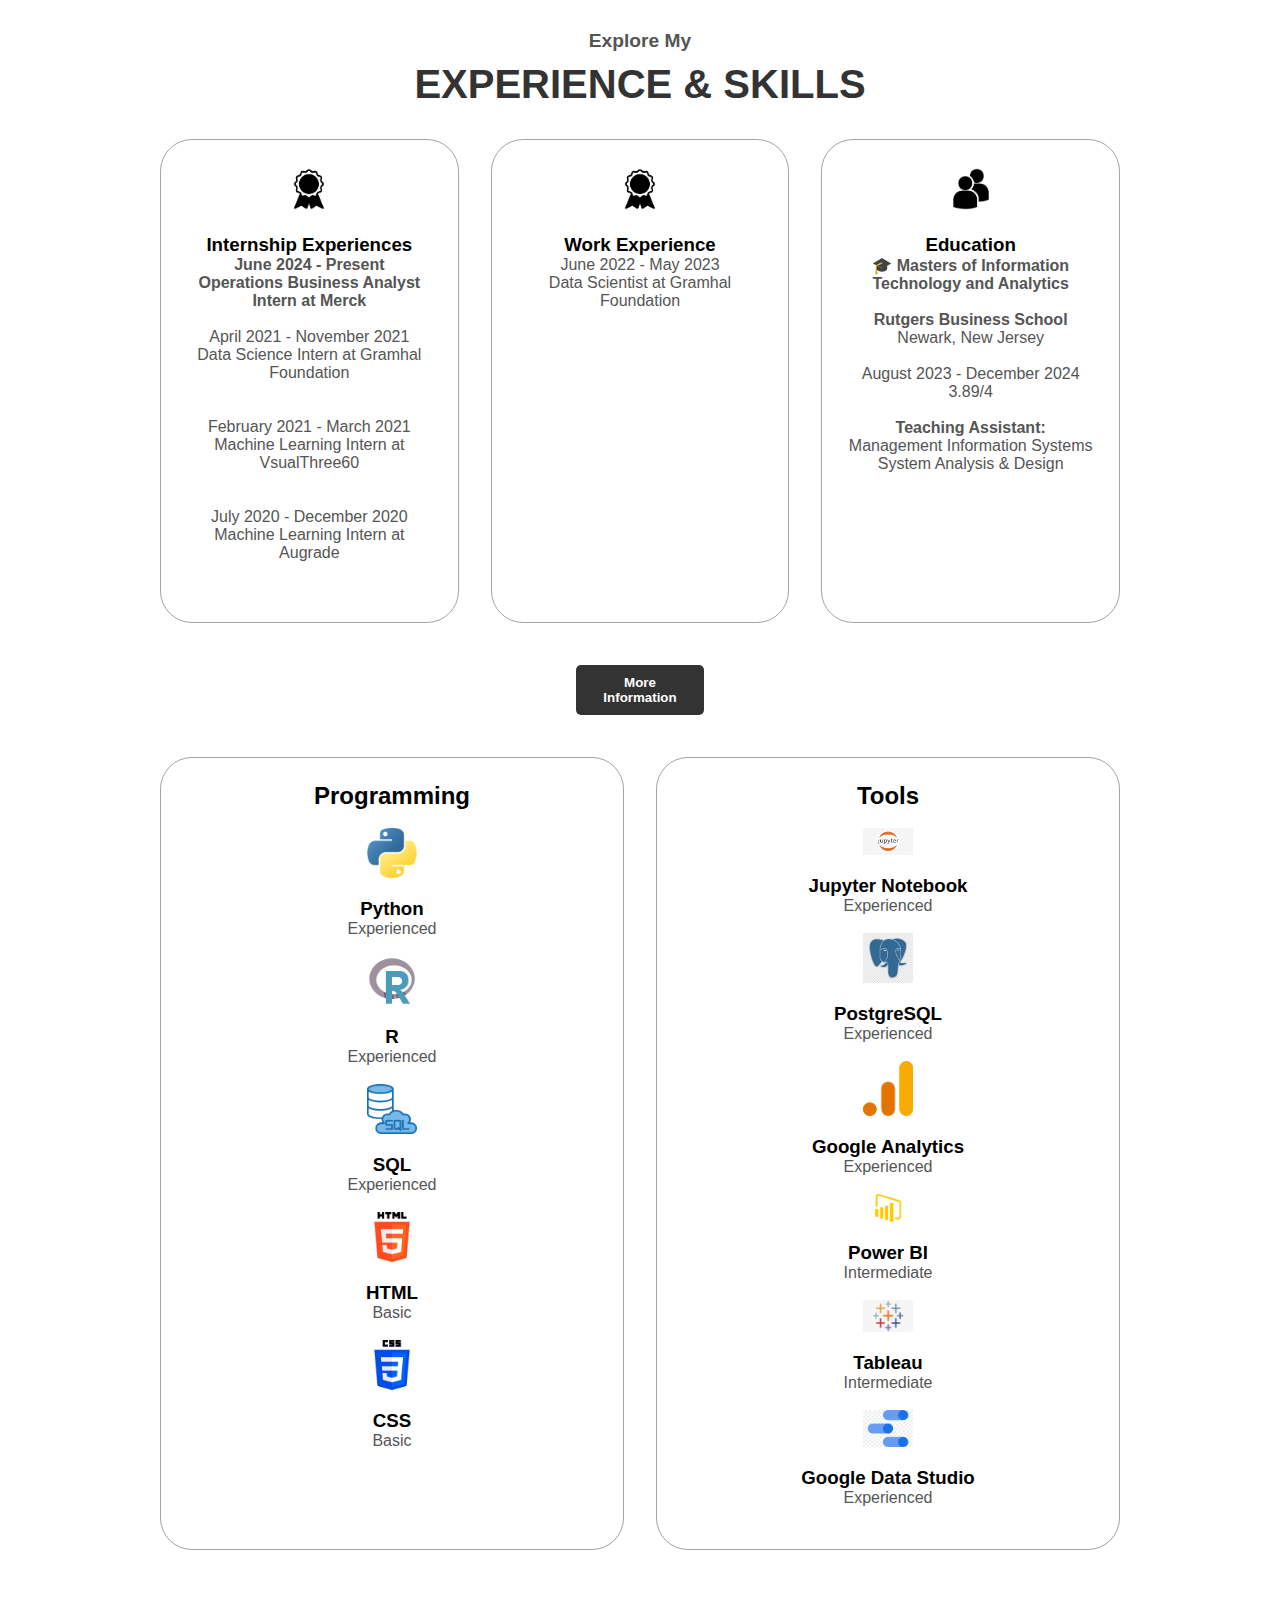
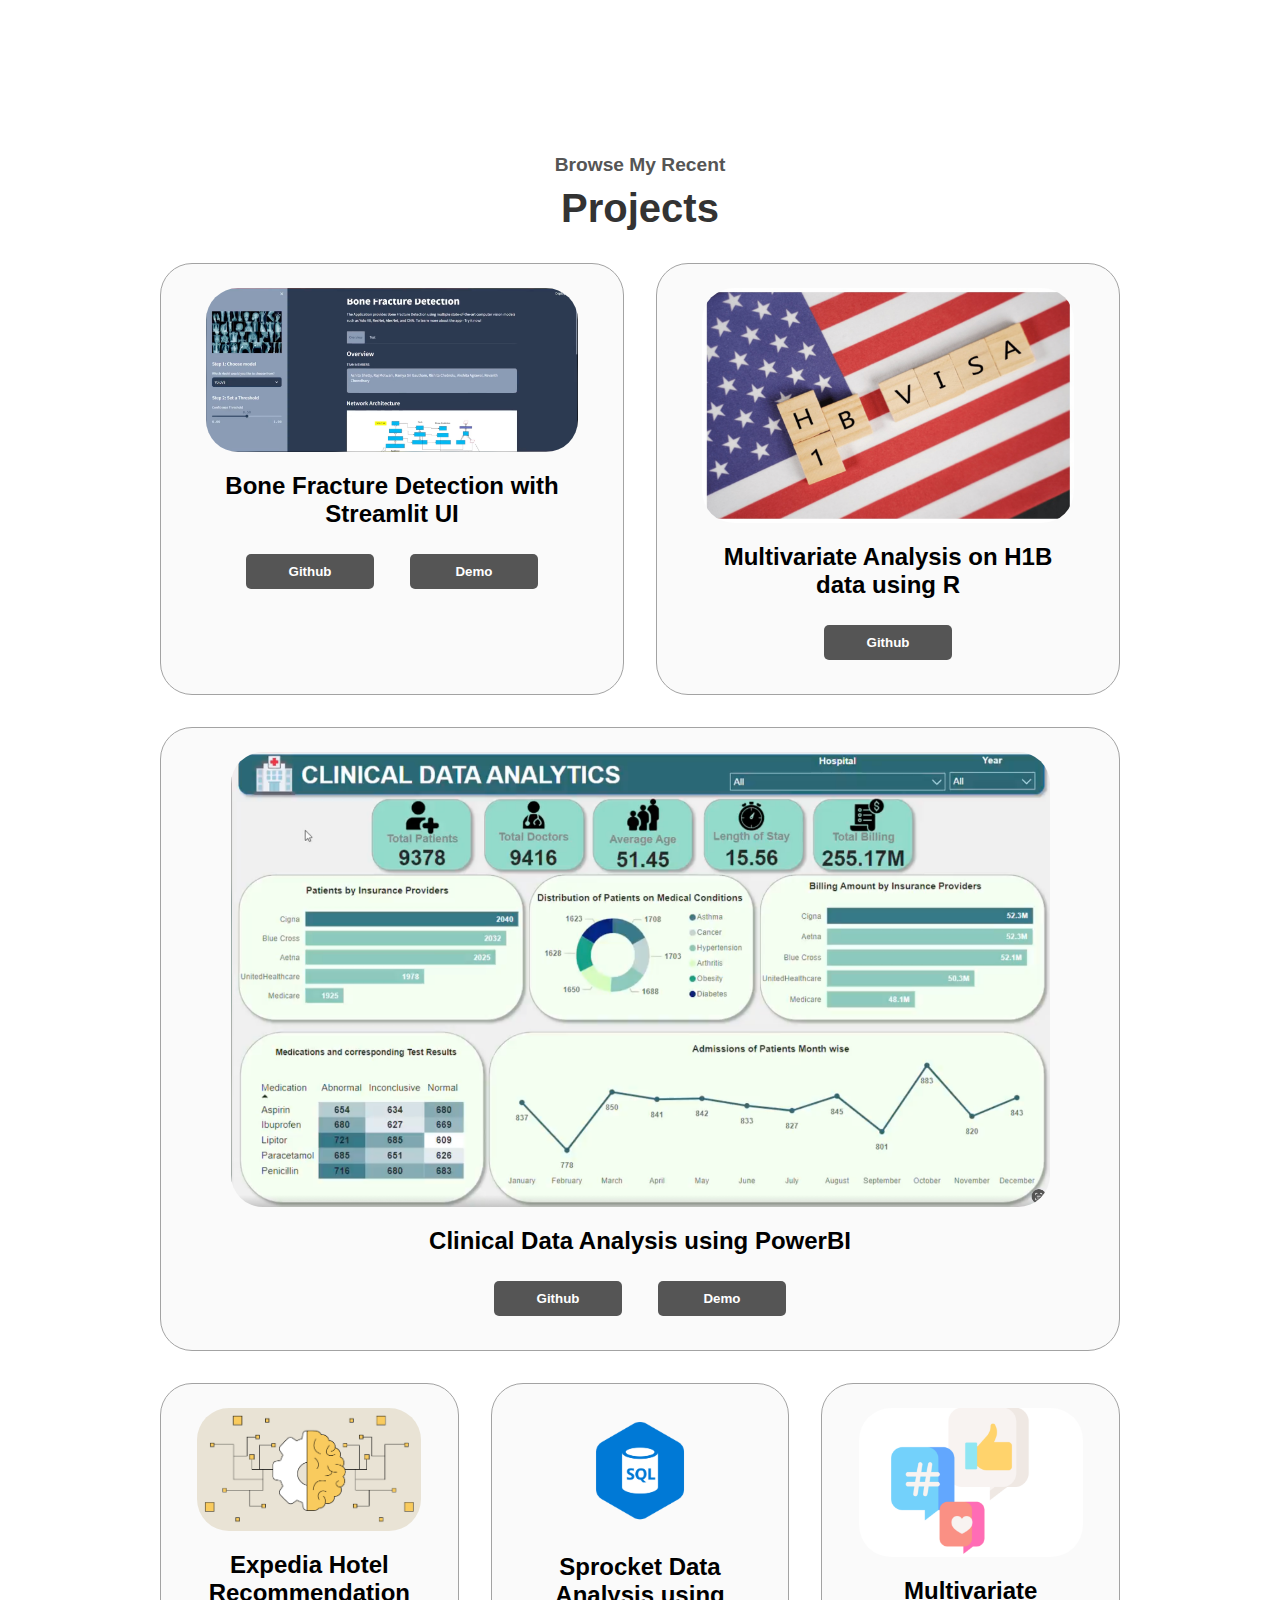
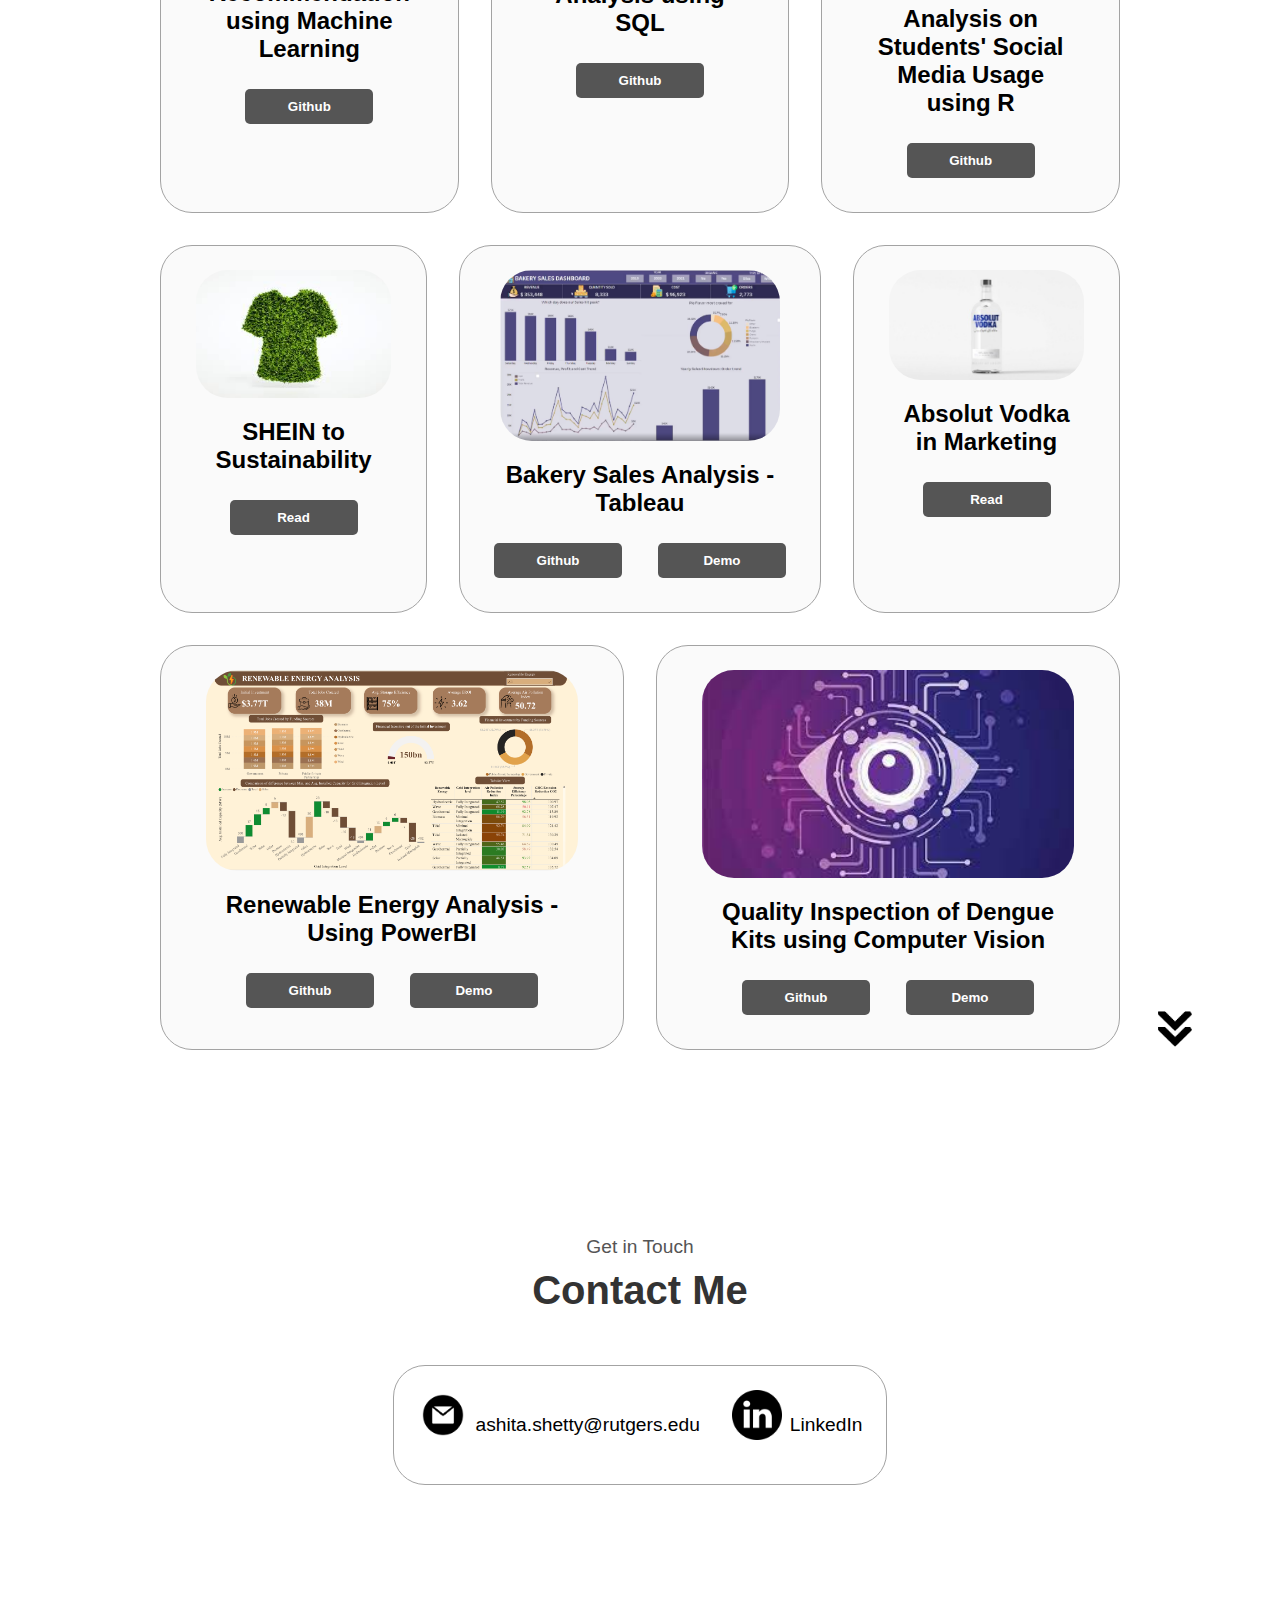
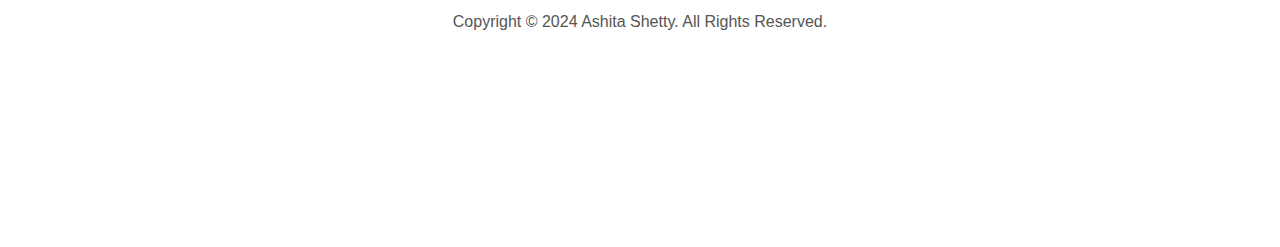
==== commit 773f24af: "update index.html" ====
--- a/index.html
+++ b/index.html
@@ -5,7 +5,7 @@
     <meta charset="UTF-8" />
     <meta http-equiv="X-UA-Compatible" content="IE=edge" />
     <meta name="viewport" content="width=device-width, initial-scale=1.0" />
-    <title>Ashita Shetty's Portfolio</title>
+    <title>📍Ashita Shetty's Portfolio</title>
     <link rel="stylesheet" href="style.css" />
     <link rel="stylesheet" href="mediaqueries.css" />
 </head>
@@ -42,10 +42,11 @@
                 <li><a href="work-experience.html" onclick="toggleMenu()">Work Experience</a></li>
                 <li><a href="#projects" onclick="toggleMenu()">Projects</a></li>
                 <li><a href="#contact" onclick="toggleMenu()">Contact</a></li>
-                <li><a href="#extracurricular.html" onclick="toggleMenu()">Achievements & Others</a></li>
+                <li><a href="extracurricular.html" onclick="toggleMenu()">Achievements & Others</a></li>
             </div>
         </div>
     </nav>
+
     <section id="profile">
         <div class="section__pic-container">
             <img src="./assets/circle-main.png" alt="Ashita Shetty profile picture" />
@@ -64,9 +65,9 @@
             </div>
             <div id="socials-container">
                 <img src="./assets/linkedin.png" alt="My LinkedIn profile" class="icon"
-                    onclick="location.href='https://www.linkedin.com/in/ashita-shetty-a39976192/'"" />
+                    onclick="window.open('https://www.linkedin.com/in/ashita-shetty-a39976192/', '_blank')" />
                 <img src=" ./assets/github.png" alt="My Github profile" class="icon"
-                    onclick="location.href='https://github.com/ashita03'" />
+                    onclick="window.open('https://github.com/ashita03', '_blank')" />
             </div>
         </div>
     </section>
@@ -83,12 +84,14 @@
                     <p>My journey into the world of data science began from a non-coding
                         background. Driven by a passion for analytics and problem-solving, I've worked tirelessly to
                         establish my skills and develop an analytical mindset. My initial hands-on experience in
-                        designing strategies for product growth has fueled my deep dive into the data realm. </p><br>
+                        designing strategies for product growth has fueled my deep dive into the data realm. </p>
+                    <br>
 
 
                     <p>Currently, I am a graduate student at <b>Rutgers Business School in Newark, New Jersey</b>,
                         where I am
-                        immersing myself in the fields of <b>Data, Business, and Management</b>. This academic pursuit
+                        immersing myself in the fields of <b>Data, Business, and Management</b>. This academic
+                        pursuit
                         is complemented by my professional experience as a Data Scientist, where I have navigated
                         through
                         the exciting domains of <b>Machine Learning, Data Visualization, and Stakeholder
@@ -148,7 +151,8 @@
             <div class="details-container">
                 <img src="./assets/education.png" alt="Education icon" class="icon" />
                 <h3>Education</h3>
-                <p><b>🎓 Masters of Information Technology and Analytics</b><br /> <br /> <b>Rutgers Business School</b>
+                <p><b>🎓 Masters of Information Technology and Analytics</b><br /> <br /> <b>Rutgers Business
+                        School</b>
                     <br />
                     Newark, New
                     Jersey<br />
@@ -275,11 +279,11 @@
                     </h2>
                     <div class="btn-container">
                         <button class="btn btn-color-2 project-btn"
-                            onclick="location.href='https://github.com/ashita03/Bone-Fracture-Detection'">
-                            Github
-                        </button>
-                        <button class="btn btn-color-2 project-btn"
-                            onclick="location.href='https://github.com/ashita03/Bone-Fracture-Detection?tab=readme-ov-file#working-demo'">
+                            onclick="window.open('https://github.com/ashita03/Bone-Fracture-Detection', '_blank')">
+                            Github
+                        </button>
+                        <button class="btn btn-color-2 project-btn"
+                            onclick="window.open('https://github.com/ashita03/Bone-Fracture-Detection?tab=readme-ov-file#working-demo', '_blank')">
                             Demo
                         </button>
                     </div>
@@ -291,7 +295,7 @@
                     <h2 class="experience-sub-title project-title">Multivariate Analysis on H1B data using R</h2>
                     <div class="btn-container">
                         <button class="btn btn-color-2 project-btn"
-                            onclick="location.href='https://github.com/ashita03/H1BVisa2014_Analysis'">
+                            onclick="window.open('https://github.com/ashita03/H1BVisa2014_Analysis', '_blank')">
                             Github
                         </button>
                         <!-- <button class="btn btn-color-2 project-btn" onclick="location.href='https://github.com/'">
@@ -307,11 +311,11 @@
                     <h2 class="experience-sub-title project-title">Clinical Data Analysis using PowerBI</h2>
                     <div class="btn-container">
                         <button class="btn btn-color-2 project-btn"
-                            onclick="location.href='https://github.com/ashita03/Clinical-Data-Analysis'">
-                            Github
-                        </button>
-                        <button class="btn btn-color-2 project-btn"
-                            onclick="location.href='https://github.com/ashita03/Clinical-Data-Analysis/blob/main/README.md#demo'">
+                            onclick="window.open('https://github.com/ashita03/Clinical-Data-Analysis', '_blank')">
+                            Github
+                        </button>
+                        <button class="btn btn-color-2 project-btn"
+                            onclick="window.open('https://github.com/ashita03/Clinical-Data-Analysis/blob/main/README.md#demo', '_blank')">
                             Demo
                         </button>
                     </div>
@@ -324,11 +328,27 @@
                     <div class="article-container">
                         <img src="./assets/proj1.png" alt="Project 4" class="project-img" />
                     </div>
-                    <h2 class="experience-sub-title project-title">Expedia Hotel Recommendation using Machine Learning
+                    <h2 class="experience-sub-title project-title">Expedia Hotel Recommendation using Machine
+                        Learning
                     </h2>
                     <div class="btn-container">
                         <button class="btn btn-color-2 project-btn"
-                            onclick="location.href='https://github.com/ashita03/Expedia-Hotel-Recommendation'">
+                            onclick="window.open('https://github.com/ashita03/Expedia-Hotel-Recommendation', '_blank')">
+                            Github
+                        </button>
+                        <!-- <button class="btn btn-color-2 project-btn" onclick="location.href='https://github.com/', '_blank')">
+                            Live Demo
+                        </button> -->
+                    </div>
+                </div>
+                <div class="details-container color-container">
+                    <div class="article-container">
+                        <img src="./assets/proj2.png" alt="Project 5" class="project-img" />
+                    </div>
+                    <h2 class="experience-sub-title project-title">Sprocket Data Analysis using SQL</h2>
+                    <div class="btn-container">
+                        <button class="btn btn-color-2 project-btn"
+                            onclick="window.open('https://github.com/ashita03/Sprocket-Data-Analysis-SQL', '_blank')">
                             Github
                         </button>
                         <!-- <button class="btn btn-color-2 project-btn" onclick="location.href='https://github.com/'">
@@ -336,32 +356,18 @@
                         </button> -->
                     </div>
                 </div>
-                <div class="details-container color-container">
-                    <div class="article-container">
-                        <img src="./assets/proj2.png" alt="Project 5" class="project-img" />
-                    </div>
-                    <h2 class="experience-sub-title project-title">Sprocket Data Analysis using SQL</h2>
-                    <div class="btn-container">
-                        <button class="btn btn-color-2 project-btn"
-                            onclick="location.href='https://github.com/ashita03/Sprocket-Data-Analysis-SQL'">
-                            Github
-                        </button>
-                        <!-- <button class="btn btn-color-2 project-btn" onclick="location.href='https://github.com/'">
-                            Live Demo
-                        </button> -->
-                    </div>
-                </div>
 
 
                 <div class="details-container color-container">
                     <div class="article-container">
                         <img src="./assets/SocialMediaR.png" alt="Project 6" class="project-img" />
                     </div>
-                    <h2 class="experience-sub-title project-title">Multivariate Analysis on Students' Social Media Usage
+                    <h2 class="experience-sub-title project-title">Multivariate Analysis on Students' Social Media
+                        Usage
                         using R</h2>
                     <div class="btn-container">
                         <button class="btn btn-color-2 project-btn"
-                            onclick="location.href='https://github.com/ashita03/Social_Media_Analysis'">
+                            onclick="window.open('https://github.com/ashita03/Social_Media_Analysis', '_blank')">
                             Github
                         </button>
 
@@ -378,7 +384,7 @@
                     <h2 class="experience-sub-title project-title">SHEIN to Sustainability</h2>
                     <div class="btn-container">
                         <button class="btn btn-color-2 project-btn"
-                            onclick="window.open('./assets/Shein-AshitaShetty.pdf')">
+                            onclick="window.open('./assets/Shein-AshitaShetty.pdf', '_blank')">
                             Read
                         </button>
                     </div>
@@ -391,11 +397,11 @@
                     <h2 class="experience-sub-title project-title">Bakery Sales Analysis - Tableau </h2>
                     <div class="btn-container">
                         <button class="btn btn-color-2 project-btn"
-                            onclick="location.href='https://github.com/ashita03/Pie-Bakery-Sales-Dashboard'">
-                            Github
-                        </button>
-                        <button class="btn btn-color-2 project-btn"
-                            onclick="location.href='https://github.com/ashita03/Pie-Bakery-Sales-Dashboard?tab=readme-ov-file#dashboard'">
+                            onclick="window.open('https://github.com/ashita03/Pie-Bakery-Sales-Dashboard', '_blank')">
+                            Github
+                        </button>
+                        <button class="btn btn-color-2 project-btn"
+                            onclick="window.open('https://github.com/ashita03/Pie-Bakery-Sales-Dashboard?tab=readme-ov-file#dashboard', '_blank')">
                             Demo
                         </button>
 
@@ -409,7 +415,8 @@
                     </div>
                     <h2 class="experience-sub-title project-title">Absolut Vodka in Marketing</h2>
                     <div class="btn-container">
-                        <button class="btn btn-color-2 project-btn" onclick="window.open('./assets/Absolut_Vodka.pdf')">
+                        <button class="btn btn-color-2 project-btn"
+                            onclick="window.open('./assets/Absolut_Vodka.pdf', '_blank')">
                             Read
                         </button>
                     </div>
@@ -425,11 +432,11 @@
                     <h2 class="experience-sub-title project-title">Renewable Energy Analysis - Using PowerBI</h2>
                     <div class="btn-container">
                         <button class="btn btn-color-2 project-btn"
-                            onclick="location.href='https://github.com/ashita03/Renewable-Energy-Data-Analysis-Dashboard'">
-                            Github
-                        </button>
-                        <button class="btn btn-color-2 project-btn"
-                            onclick="location.href='https://github.com/ashita03/Renewable-Energy-Data-Analysis-Dashboard?tab=readme-ov-file#demo'">
+                            onclick="window.open('https://github.com/ashita03/Renewable-Energy-Data-Analysis-Dashboard', '_blank')">
+                            Github
+                        </button>
+                        <button class="btn btn-color-2 project-btn"
+                            onclick="window.open('https://github.com/ashita03/Renewable-Energy-Data-Analysis-Dashboard?tab=readme-ov-file#demo', '_blank')">
                             Demo
                         </button>
                     </div>
@@ -442,11 +449,11 @@
                         Vision</h2>
                     <div class="btn-container">
                         <button class="btn btn-color-2 project-btn"
-                            onclick="location.href='https://github.com/ashita03/Quality-Inspection'">
-                            Github
-                        </button>
-                        <button class="btn btn-color-2 project-btn"
-                            onclick="location.href='https://github.com/ashita03/Quality-Inspection?tab=readme-ov-file#streamlit-working'">
+                            onclick="window.open('https://github.com/ashita03/Quality-Inspection', '_blank')">
+                            Github
+                        </button>
+                        <button class="btn btn-color-2 project-btn"
+                            onclick="window.open('https://github.com/ashita03/Quality-Inspection?tab=readme-ov-file#streamlit-working', '_blank')">
                             Demo
                         </button>
                     </div>
@@ -466,7 +473,7 @@
         <div class="contact-info-upper-container">
             <div class="contact-info-container">
                 <img src="./assets/email.png" alt="Email icon" class="icon contact-icon email-icon" />
-                <p><a href="mailto:examplemail@gmail.com">ashita.shetty@rutgers.edu</a></p>
+                <p><a href="mailto:ashita.shetty@rutgers.edu">ashita.shetty@rutgers.edu</a></p>
             </div>
             <div class="contact-info-container">
                 <img src="./assets/linkedin.png" alt="LinkedIn icon" class="icon contact-icon" />
--- a/style.css
+++ b/style.css
@@ -149,8 +149,7 @@
 /* SECTIONS */
 
 section {
-    padding-top: 4vh;
-    height: 96vh;
+    padding-top: 10vh;
     margin: 0 10rem;
     box-sizing: border-box;
     min-height: fit-content;
@@ -170,7 +169,6 @@
     background: linear-gradient(rgba(255, 255, 255, 0.7), rgba(255, 255, 255, 0.7)),
         url('./assets/try_bg.jpeg') no-repeat center center/cover;
     padding: 20px;
-    /* Optional: Add some padding if needed */
     position: relative;
 }
 
@@ -325,6 +323,10 @@
 
 #projects {
     position: relative;
+    padding-top: 10vh;
+    /* Adjusts the top padding for better spacing */
+    margin-bottom: 5vh;
+    /* Adds bottom margin to prevent overlap */
 }
 
 .color-container {
@@ -348,6 +350,13 @@
     border-color: rgb(163, 163, 163);
 }
 
+/* EXPERIENCE SECTION */
+
+#experience {
+    margin-bottom: 5vh;
+    /* Adds bottom margin to prevent overlap with projects */
+}
+
 /* CONTACT */
 
 #contact {
@@ -355,6 +364,8 @@
     justify-content: center;
     flex-direction: column;
     height: 70vh;
+    margin-top: 10vh;
+    /* Adjusts the top margin for better spacing */
 }
 
 .contact-info-upper-container {
@@ -397,6 +408,37 @@
 
 footer p {
     text-align: center;
+}
+
+/* Basic Reset */
+* {
+    margin: 0;
+    padding: 0;
+    box-sizing: border-box;
+    font-family: 'Arial', sans-serif;
+}
+
+/* Section Background */
+.work-background {
+    background: linear-gradient(rgba(211, 211, 211, 0.8),
+            rgba(255, 255, 255, 0.0)),
+        url('./assets/background.jpeg') no-repeat center center/cover;
+    padding: 40px 20px;
+    color: #333;
+}
+
+/* Section Title */
+.title {
+    text-align: center;
+    font-size: 2.5em;
+    margin-bottom: 20px;
+    color: #333;
+}
+
+/* Section Subtitle */
+.section__text__p1 {
+    text-align: center;
+    font-size: 1.5em;
 }
 
 /* Basic Reset */
--- a/mediaqueries.css
+++ b/mediaqueries.css
@@ -1,3 +1,47 @@
+/* Add padding and margin adjustments for smaller screens */
+@media screen and (max-width: 1400px) {
+  #projects {
+    margin-top: 4rem;
+    /* Increase the margin at the top to add space */
+  }
+
+  #experience,
+  #projects,
+  #contact {
+    padding: 2rem 0;
+    /* Add vertical padding for all sections */
+    margin-bottom: 4rem;
+    /* Increase margin at the bottom for better separation */
+  }
+}
+
+@media screen and (max-width: 1200px) {
+  #projects {
+    margin-top: 3rem;
+  }
+
+  #experience,
+  #projects,
+  #contact {
+    padding: 1.5rem 0;
+    margin-bottom: 3rem;
+  }
+}
+
+@media screen and (max-width: 600px) {
+  #projects {
+    margin-top: 2rem;
+  }
+
+  #experience,
+  #projects,
+  #contact {
+    padding: 1rem 0;
+    margin-bottom: 2rem;
+  }
+}
+
+
 @media screen and (max-width: 1400px) {
   #profile {
     height: 83vh;
@@ -147,4 +191,13 @@
   .text-container {
     padding: 1rem;
   }
+}
+
+/* Ensure responsiveness for experience and projects sections */
+@media screen and (max-width: 768px) {
+
+  #experience,
+  #projects {
+    padding: 10px;
+  }
 }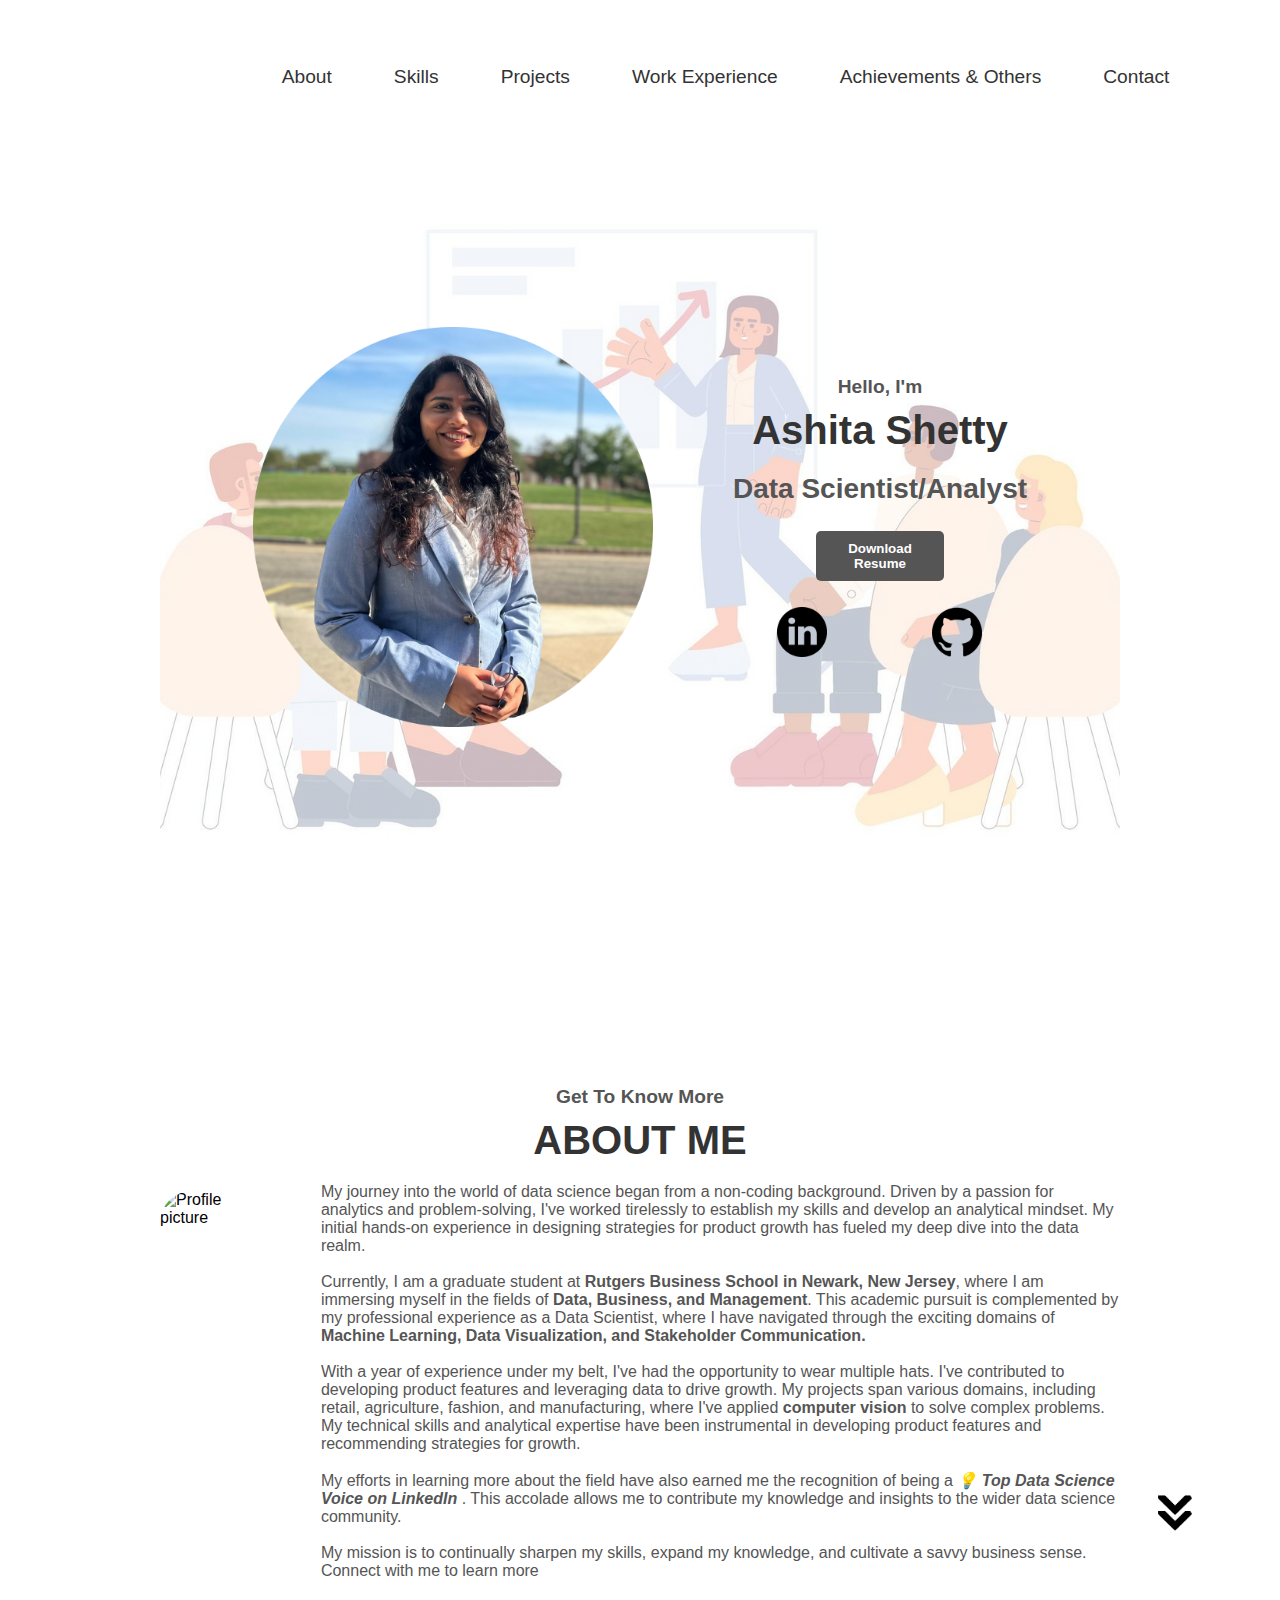
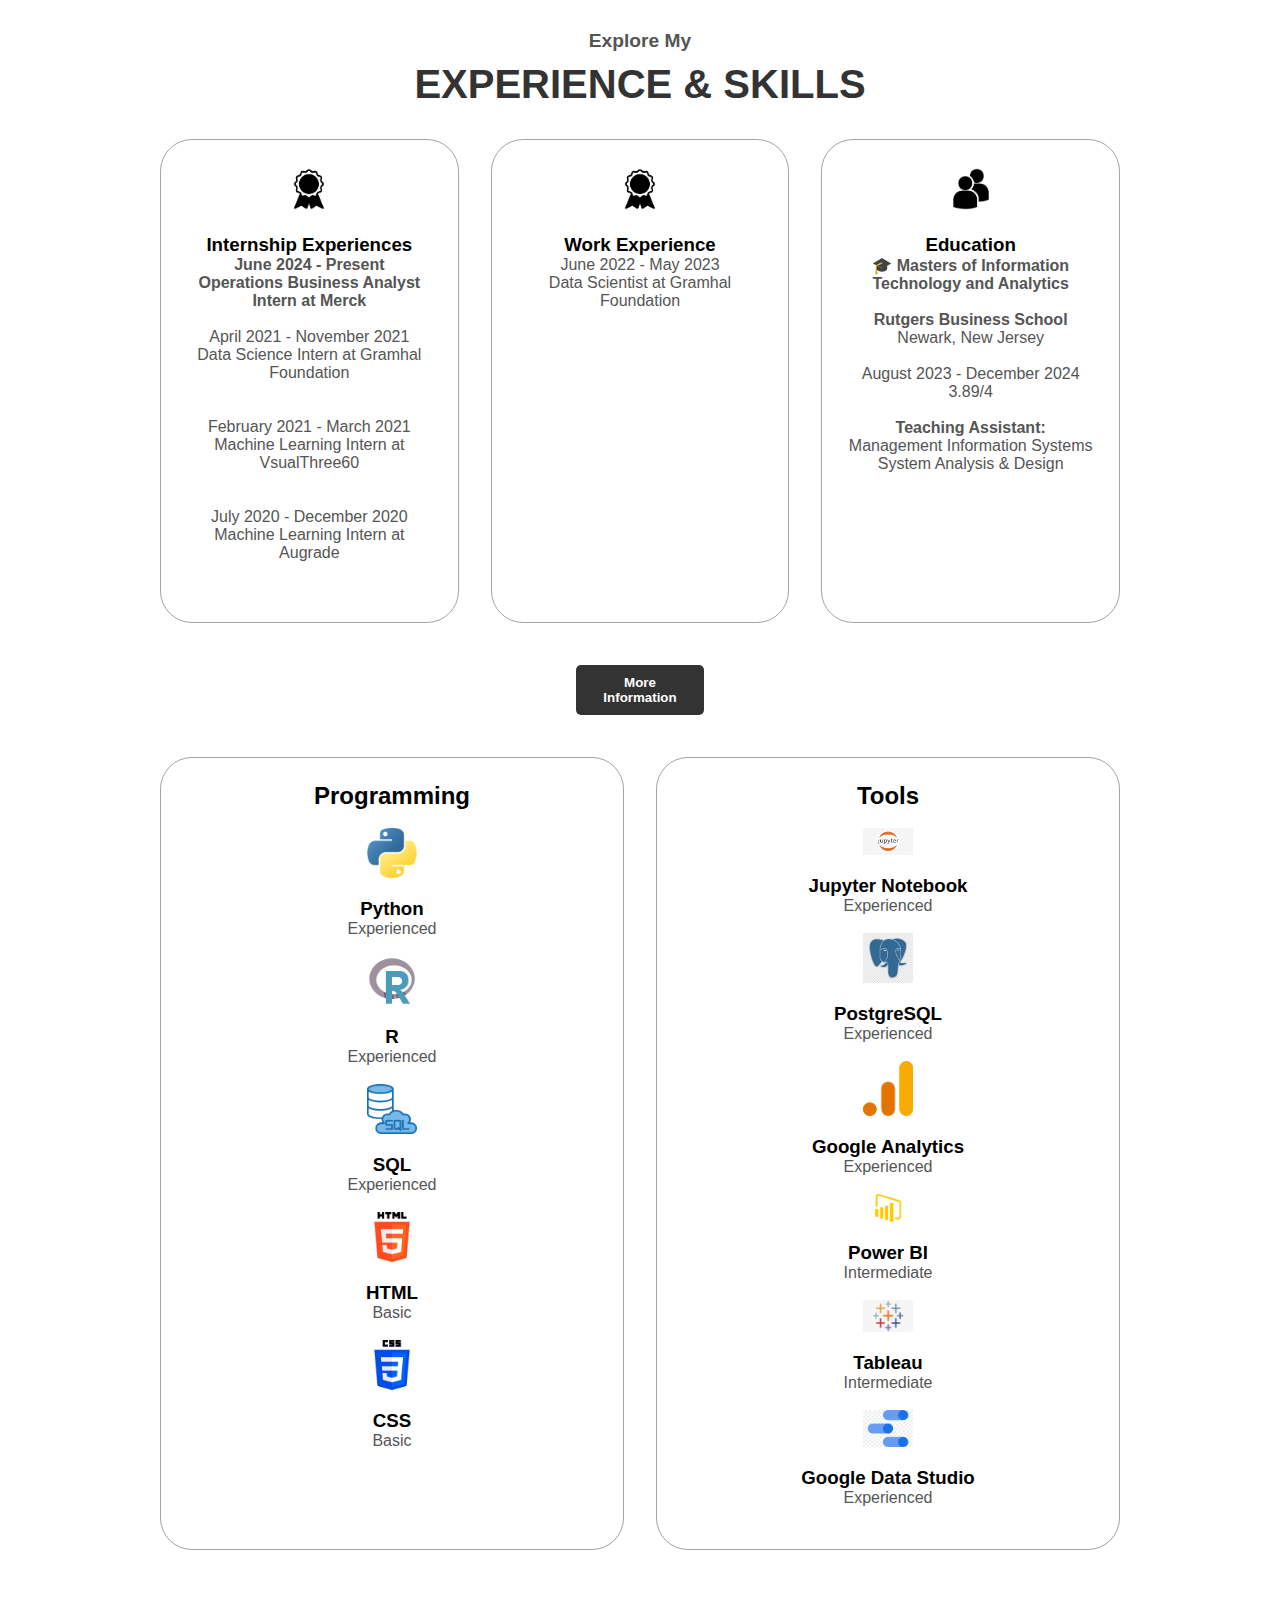
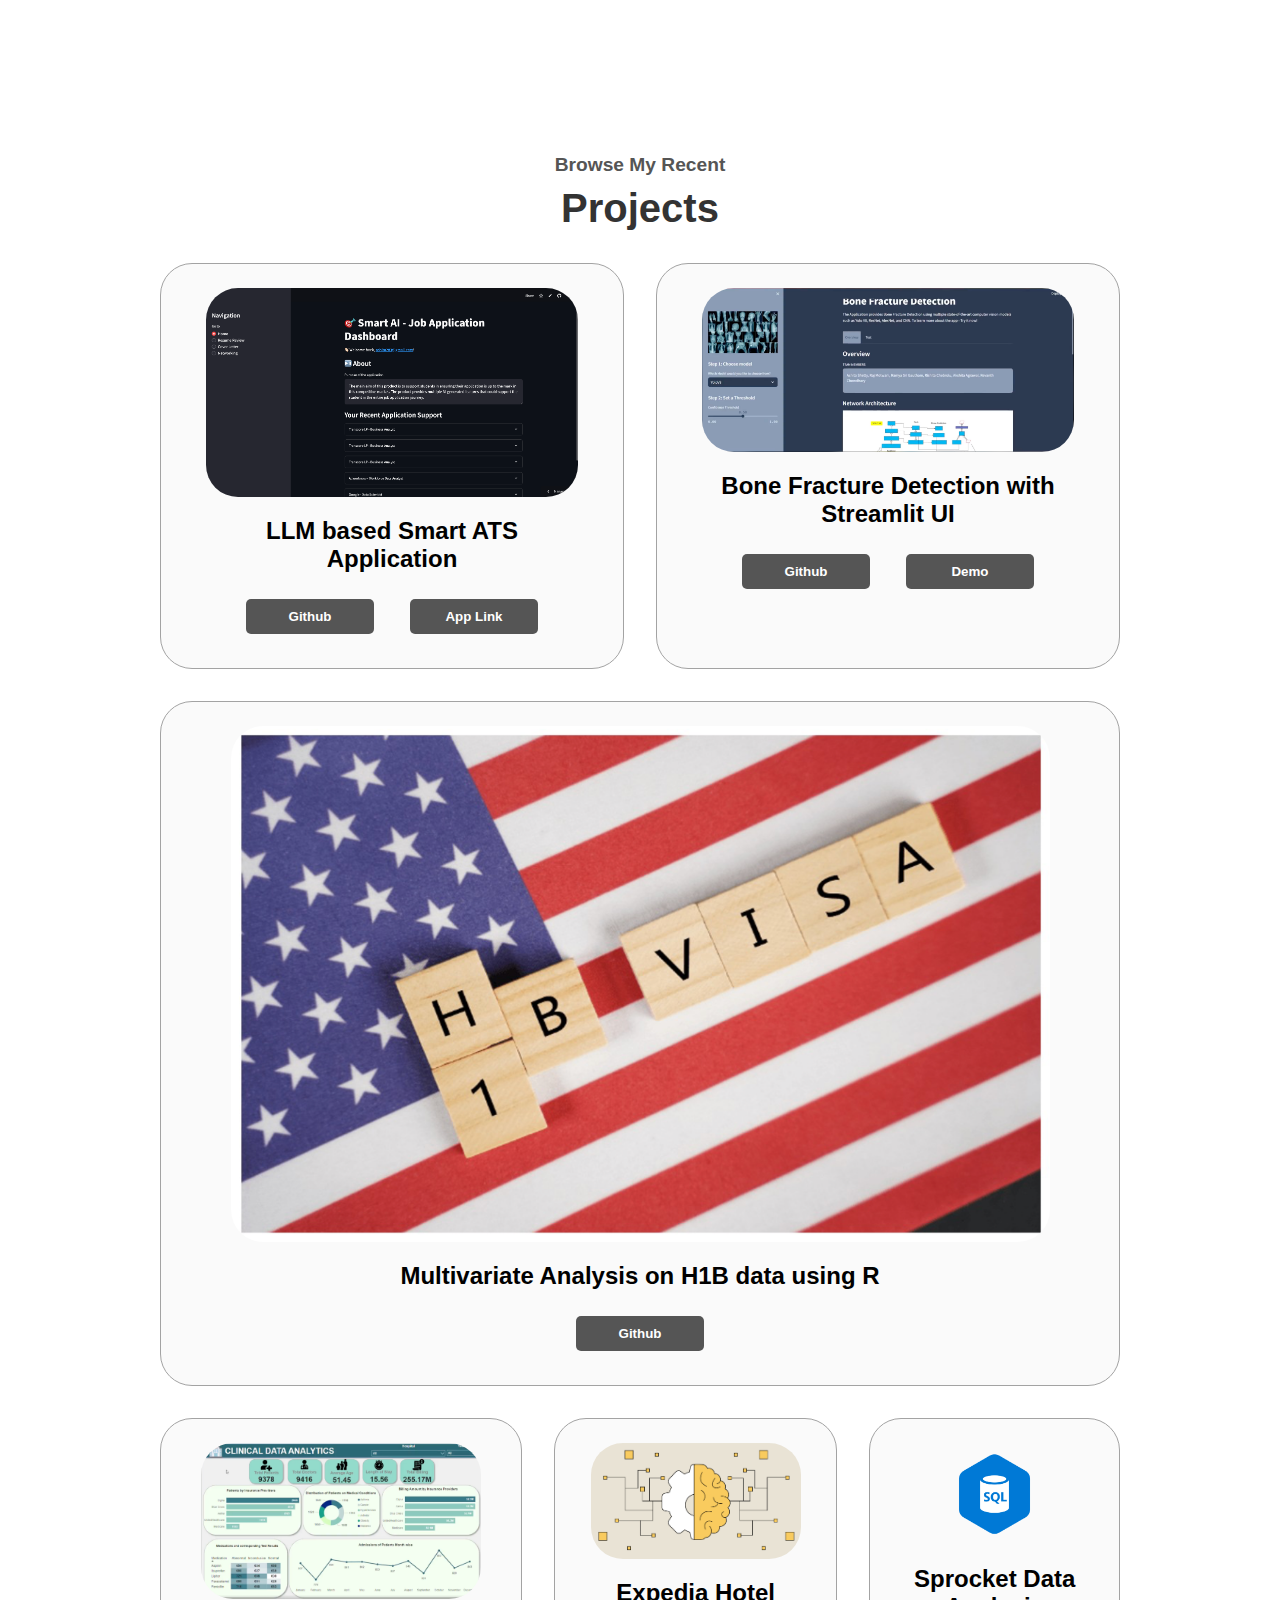
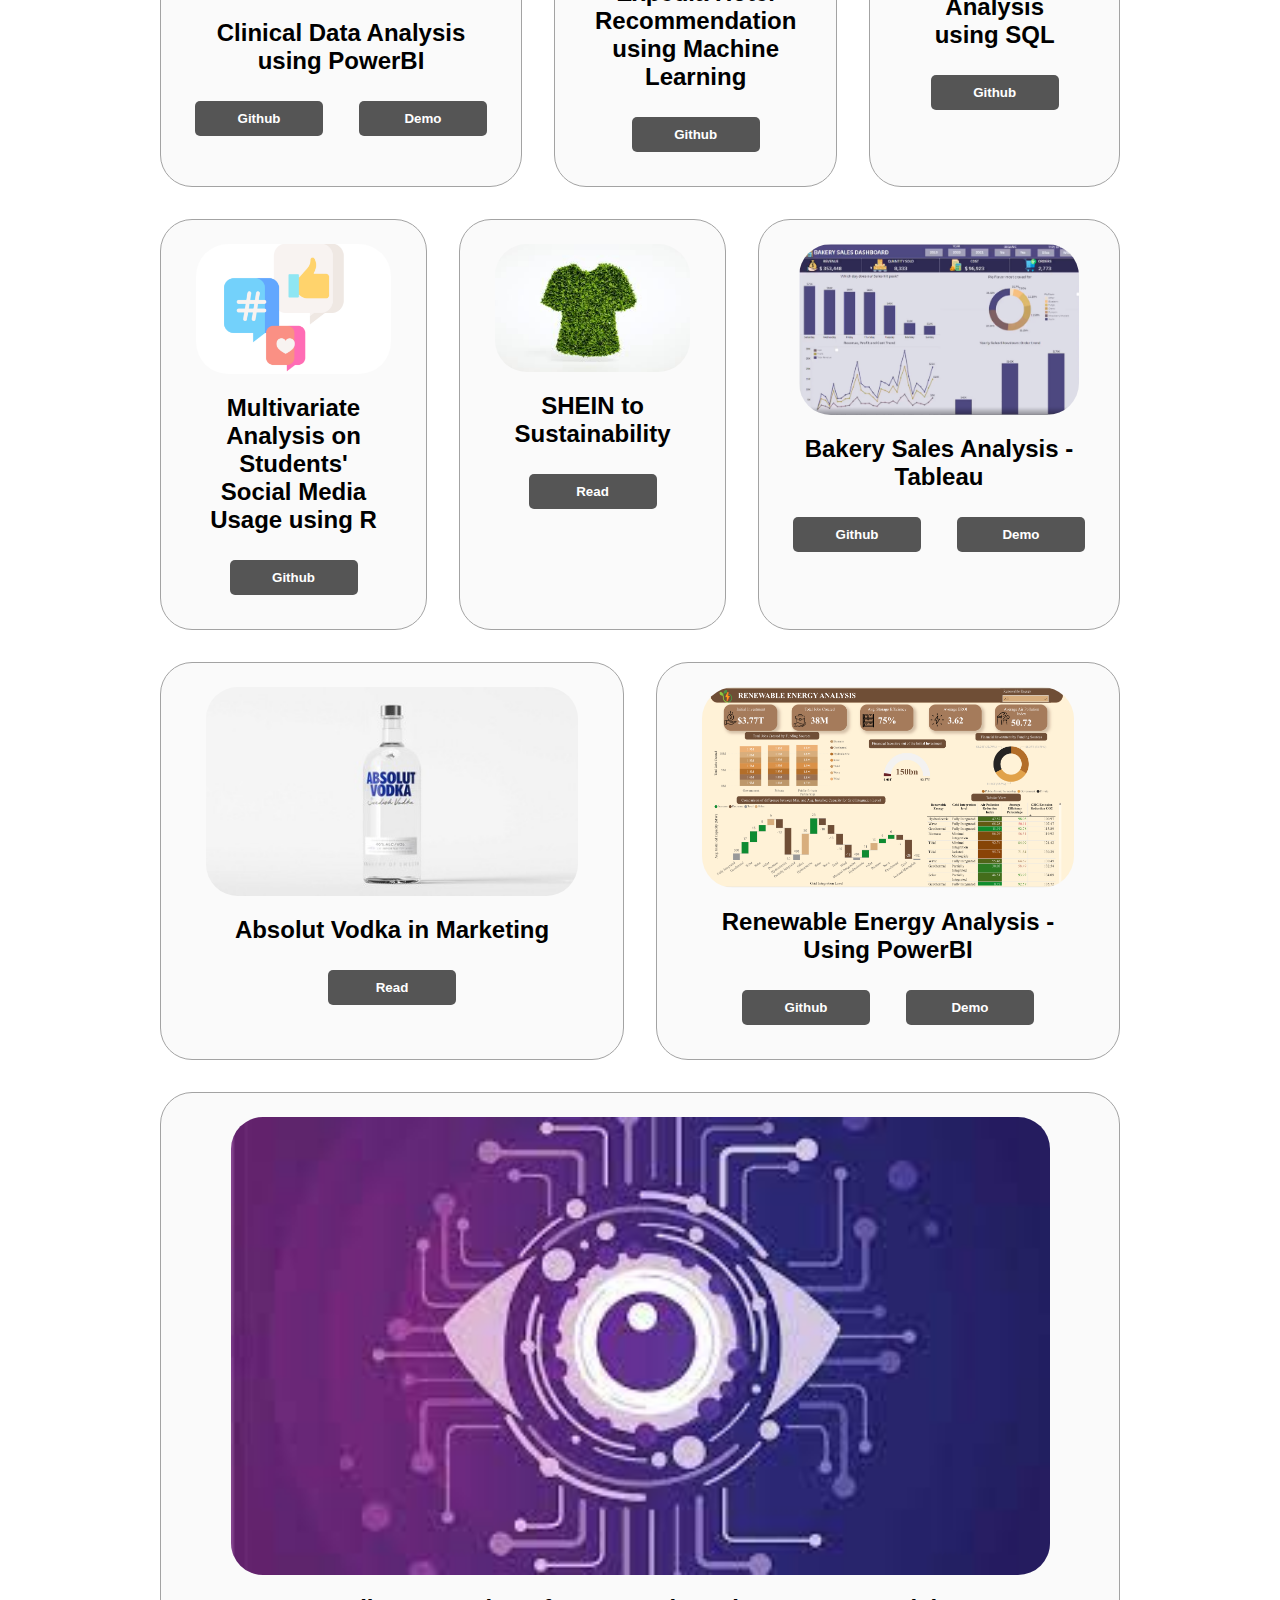
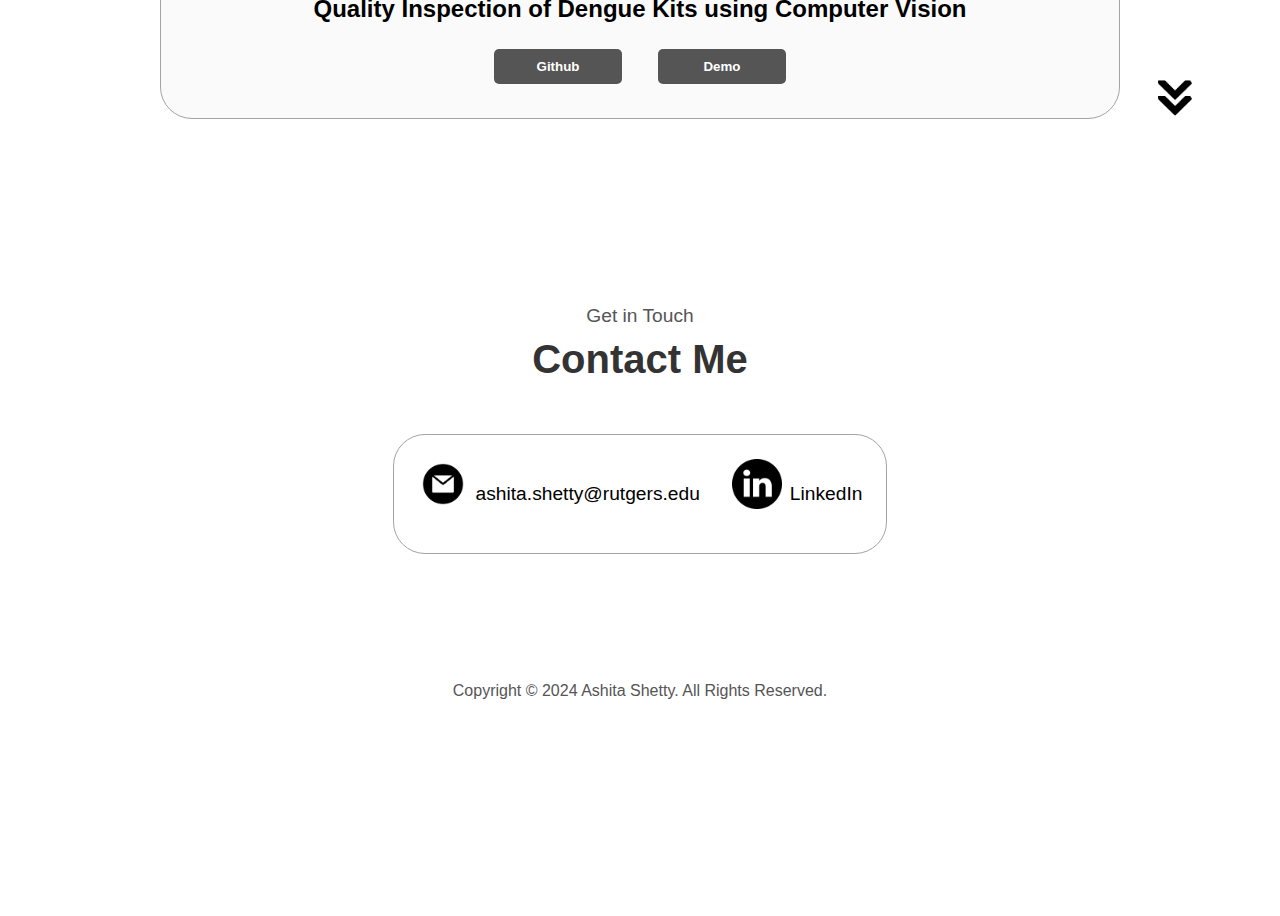
==== commit b74c5b15: "New Project Addition" ====
--- a/index.html
+++ b/index.html
@@ -273,7 +273,24 @@
             <div class="about-containers">
                 <div class="details-container color-container">
                     <div class="article-container">
-                        <img src="./assets/Streamlit.png" alt="Project 1" class="project-img" />
+                        <img src="./assets/LLM-SmartATS-Streamlit.png" alt="Project 1" class="project-img" />
+                    </div>
+                    <h2 class="experience-sub-title project-title"> LLM based Smart ATS Application
+                    </h2>
+                    <div class="btn-container">
+                        <button class="btn btn-color-2 project-btn"
+                            onclick="window.open('https://github.com/ashita03/LLM-SmartATS', '_blank')">
+                            Github
+                        </button>
+                        <button class="btn btn-color-2 project-btn"
+                            onclick="window.open('https://llm-smartats-ai.streamlit.app/', '_blank')">
+                            App Link
+                        </button>
+                    </div>
+                </div>
+                <div class="details-container color-container">
+                    <div class="article-container">
+                        <img src="./assets/Streamlit.png" alt="Project 2" class="project-img" />
                     </div>
                     <h2 class="experience-sub-title project-title"> Bone Fracture Detection with Streamlit UI
                     </h2>
@@ -290,7 +307,7 @@
                 </div>
                 <div class="details-container color-container">
                     <div class="article-container">
-                        <img src="./assets/H1B.png" alt="Project 2" class="project-img" />
+                        <img src="./assets/H1B.png" alt="Project 3" class="project-img" />
                     </div>
                     <h2 class="experience-sub-title project-title">Multivariate Analysis on H1B data using R</h2>
                     <div class="btn-container">
@@ -303,10 +320,14 @@
                         </button> -->
                     </div>
                 </div>
-
-                <div class="details-container color-container">
-                    <div class="article-container">
-                        <img src="./assets/Clinical_Data_Analysis.png" alt="Project 3" class="project-img" />
+            </div>
+        </div>
+        <div class="experience-details-container">
+            <div class="about-containers">
+
+                <div class="details-container color-container">
+                    <div class="article-container">
+                        <img src="./assets/Clinical_Data_Analysis.png" alt="Project 4" class="project-img" />
                     </div>
                     <h2 class="experience-sub-title project-title">Clinical Data Analysis using PowerBI</h2>
                     <div class="btn-container">
@@ -320,13 +341,11 @@
                         </button>
                     </div>
                 </div>
-            </div>
-        </div>
-        <div class="experience-details-container">
-            <div class="about-containers">
-                <div class="details-container color-container">
-                    <div class="article-container">
-                        <img src="./assets/proj1.png" alt="Project 4" class="project-img" />
+
+
+                <div class="details-container color-container">
+                    <div class="article-container">
+                        <img src="./assets/proj1.png" alt="Project 5" class="project-img" />
                     </div>
                     <h2 class="experience-sub-title project-title">Expedia Hotel Recommendation using Machine
                         Learning
@@ -343,7 +362,7 @@
                 </div>
                 <div class="details-container color-container">
                     <div class="article-container">
-                        <img src="./assets/proj2.png" alt="Project 5" class="project-img" />
+                        <img src="./assets/proj2.png" alt="Project 6" class="project-img" />
                     </div>
                     <h2 class="experience-sub-title project-title">Sprocket Data Analysis using SQL</h2>
                     <div class="btn-container">
@@ -356,11 +375,14 @@
                         </button> -->
                     </div>
                 </div>
-
-
-                <div class="details-container color-container">
-                    <div class="article-container">
-                        <img src="./assets/SocialMediaR.png" alt="Project 6" class="project-img" />
+            </div>
+        </div>
+        <div class="experience-details-container">
+            <div class="about-containers">
+
+                <div class="details-container color-container">
+                    <div class="article-container">
+                        <img src="./assets/SocialMediaR.png" alt="Project 7" class="project-img" />
                     </div>
                     <h2 class="experience-sub-title project-title">Multivariate Analysis on Students' Social Media
                         Usage
@@ -373,45 +395,44 @@
 
                     </div>
                 </div>
+                <div class="details-container color-container">
+                    <div class="article-container">
+                        <img src="./assets/sus_fash.jpeg" alt="Project 8" class="project-img" />
+                    </div>
+                    <h2 class="experience-sub-title project-title">SHEIN to Sustainability</h2>
+                    <div class="btn-container">
+                        <button class="btn btn-color-2 project-btn"
+                            onclick="window.open('./assets/Shein-AshitaShetty.pdf', '_blank')">
+                            Read
+                        </button>
+                    </div>
+                </div>
+
+                <div class="details-container color-container">
+                    <div class="article-container">
+                        <img src="./assets/BakerySales.png" alt="Project 9" class="project-img" />
+                    </div>
+                    <h2 class="experience-sub-title project-title">Bakery Sales Analysis - Tableau </h2>
+                    <div class="btn-container">
+                        <button class="btn btn-color-2 project-btn"
+                            onclick="window.open('https://github.com/ashita03/Pie-Bakery-Sales-Dashboard', '_blank')">
+                            Github
+                        </button>
+                        <button class="btn btn-color-2 project-btn"
+                            onclick="window.open('https://github.com/ashita03/Pie-Bakery-Sales-Dashboard?tab=readme-ov-file#dashboard', '_blank')">
+                            Demo
+                        </button>
+
+                    </div>
+
+                </div>
             </div>
         </div>
         <div class="experience-details-container">
             <div class="about-containers">
                 <div class="details-container color-container">
                     <div class="article-container">
-                        <img src="./assets/sus_fash.jpeg" alt="Project 7" class="project-img" />
-                    </div>
-                    <h2 class="experience-sub-title project-title">SHEIN to Sustainability</h2>
-                    <div class="btn-container">
-                        <button class="btn btn-color-2 project-btn"
-                            onclick="window.open('./assets/Shein-AshitaShetty.pdf', '_blank')">
-                            Read
-                        </button>
-                    </div>
-                </div>
-
-                <div class="details-container color-container">
-                    <div class="article-container">
-                        <img src="./assets/BakerySales.png" alt="Project 8" class="project-img" />
-                    </div>
-                    <h2 class="experience-sub-title project-title">Bakery Sales Analysis - Tableau </h2>
-                    <div class="btn-container">
-                        <button class="btn btn-color-2 project-btn"
-                            onclick="window.open('https://github.com/ashita03/Pie-Bakery-Sales-Dashboard', '_blank')">
-                            Github
-                        </button>
-                        <button class="btn btn-color-2 project-btn"
-                            onclick="window.open('https://github.com/ashita03/Pie-Bakery-Sales-Dashboard?tab=readme-ov-file#dashboard', '_blank')">
-                            Demo
-                        </button>
-
-                    </div>
-
-                </div>
-
-                <div class="details-container color-container">
-                    <div class="article-container">
-                        <img src="./assets/absolut_vodka.jpeg" alt="Project 9" class="project-img" />
+                        <img src="./assets/absolut_vodka.jpeg" alt="Project 10" class="project-img" />
                     </div>
                     <h2 class="experience-sub-title project-title">Absolut Vodka in Marketing</h2>
                     <div class="btn-container">
@@ -421,13 +442,11 @@
                         </button>
                     </div>
                 </div>
-            </div>
-        </div>
-        <div class="experience-details-container">
-            <div class="about-containers">
-                <div class="details-container color-container">
-                    <div class="article-container">
-                        <img src="./assets/Renewable_Energy_dashboard.png" alt="Project 10" class="project-img" />
+
+
+                <div class="details-container color-container">
+                    <div class="article-container">
+                        <img src="./assets/Renewable_Energy_dashboard.png" alt="Project 11" class="project-img" />
                     </div>
                     <h2 class="experience-sub-title project-title">Renewable Energy Analysis - Using PowerBI</h2>
                     <div class="btn-container">
@@ -443,7 +462,7 @@
                 </div>
                 <div class="details-container color-container">
                     <div class="article-container">
-                        <img src="./assets/proj3.jpeg" alt="Project 11" class="project-img" />
+                        <img src="./assets/proj3.jpeg" alt="Project 12" class="project-img" />
                     </div>
                     <h2 class="experience-sub-title project-title">Quality Inspection of Dengue Kits using Computer
                         Vision</h2>
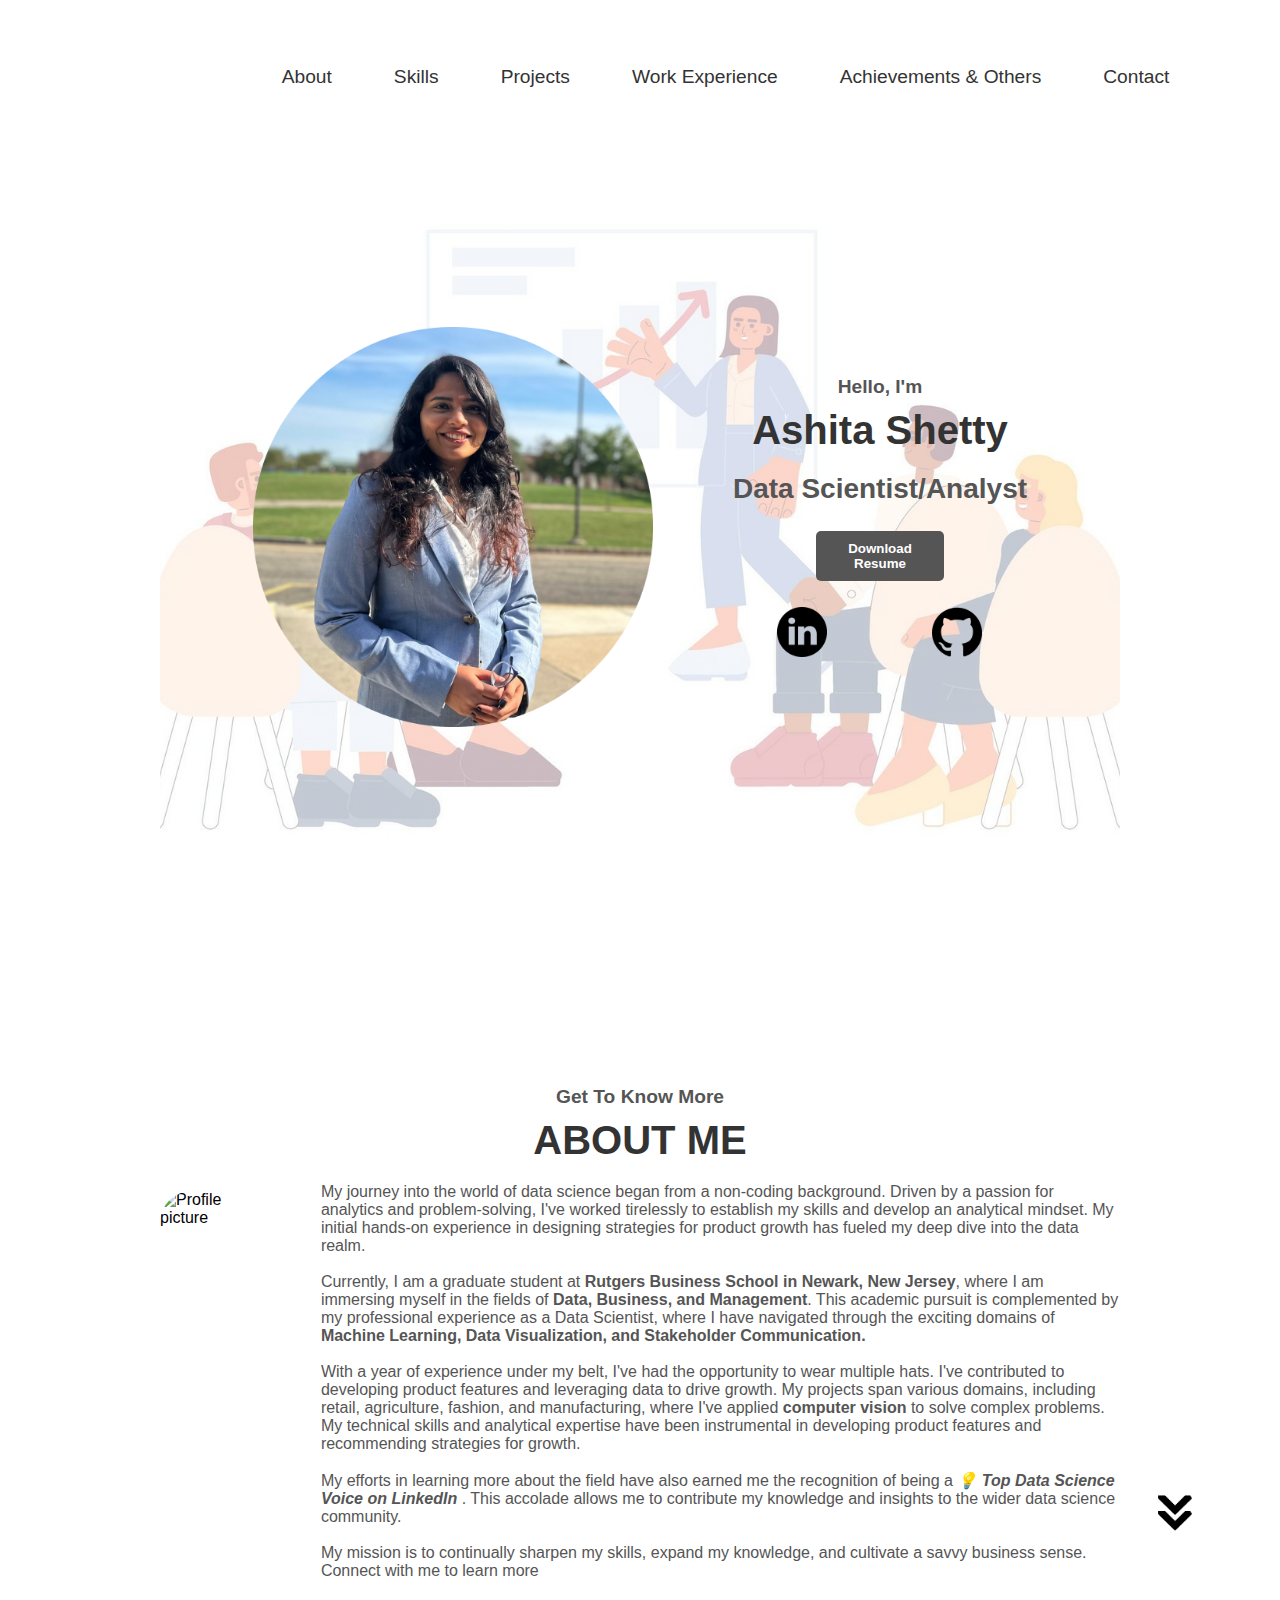
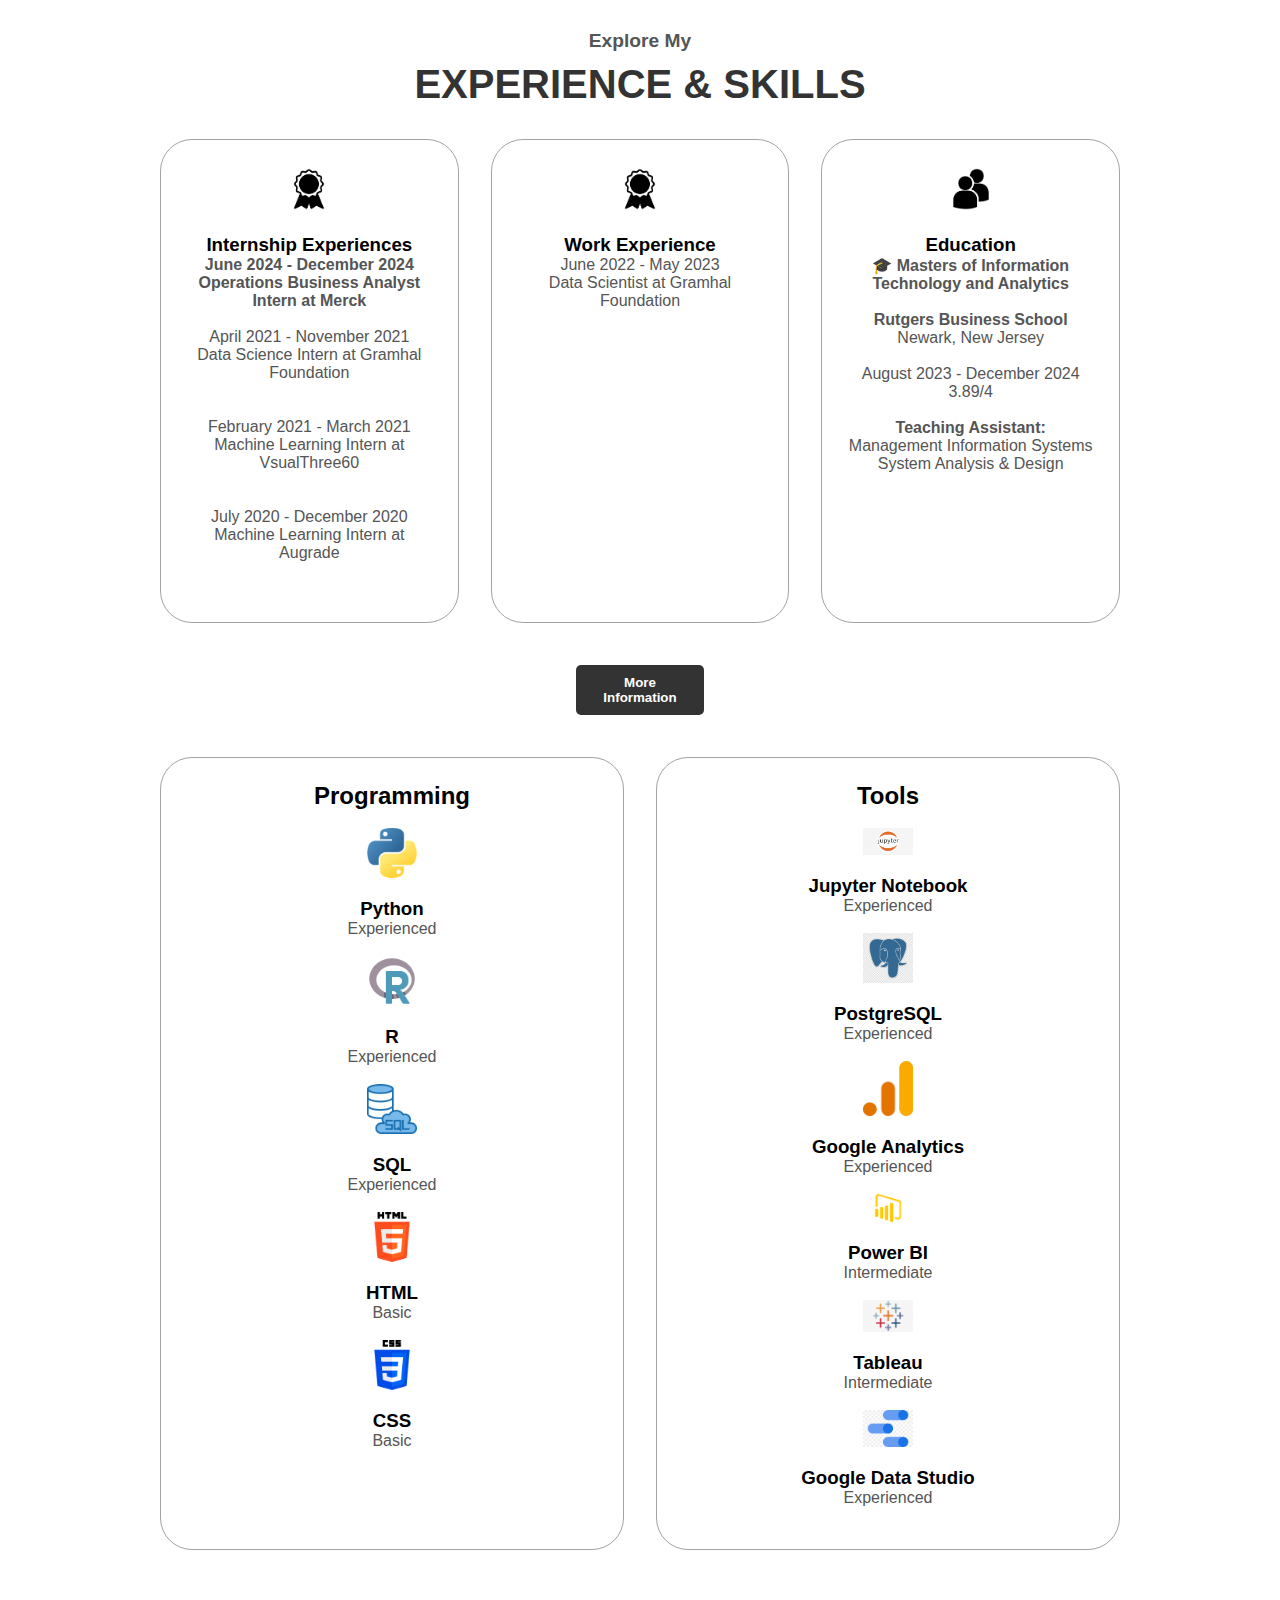
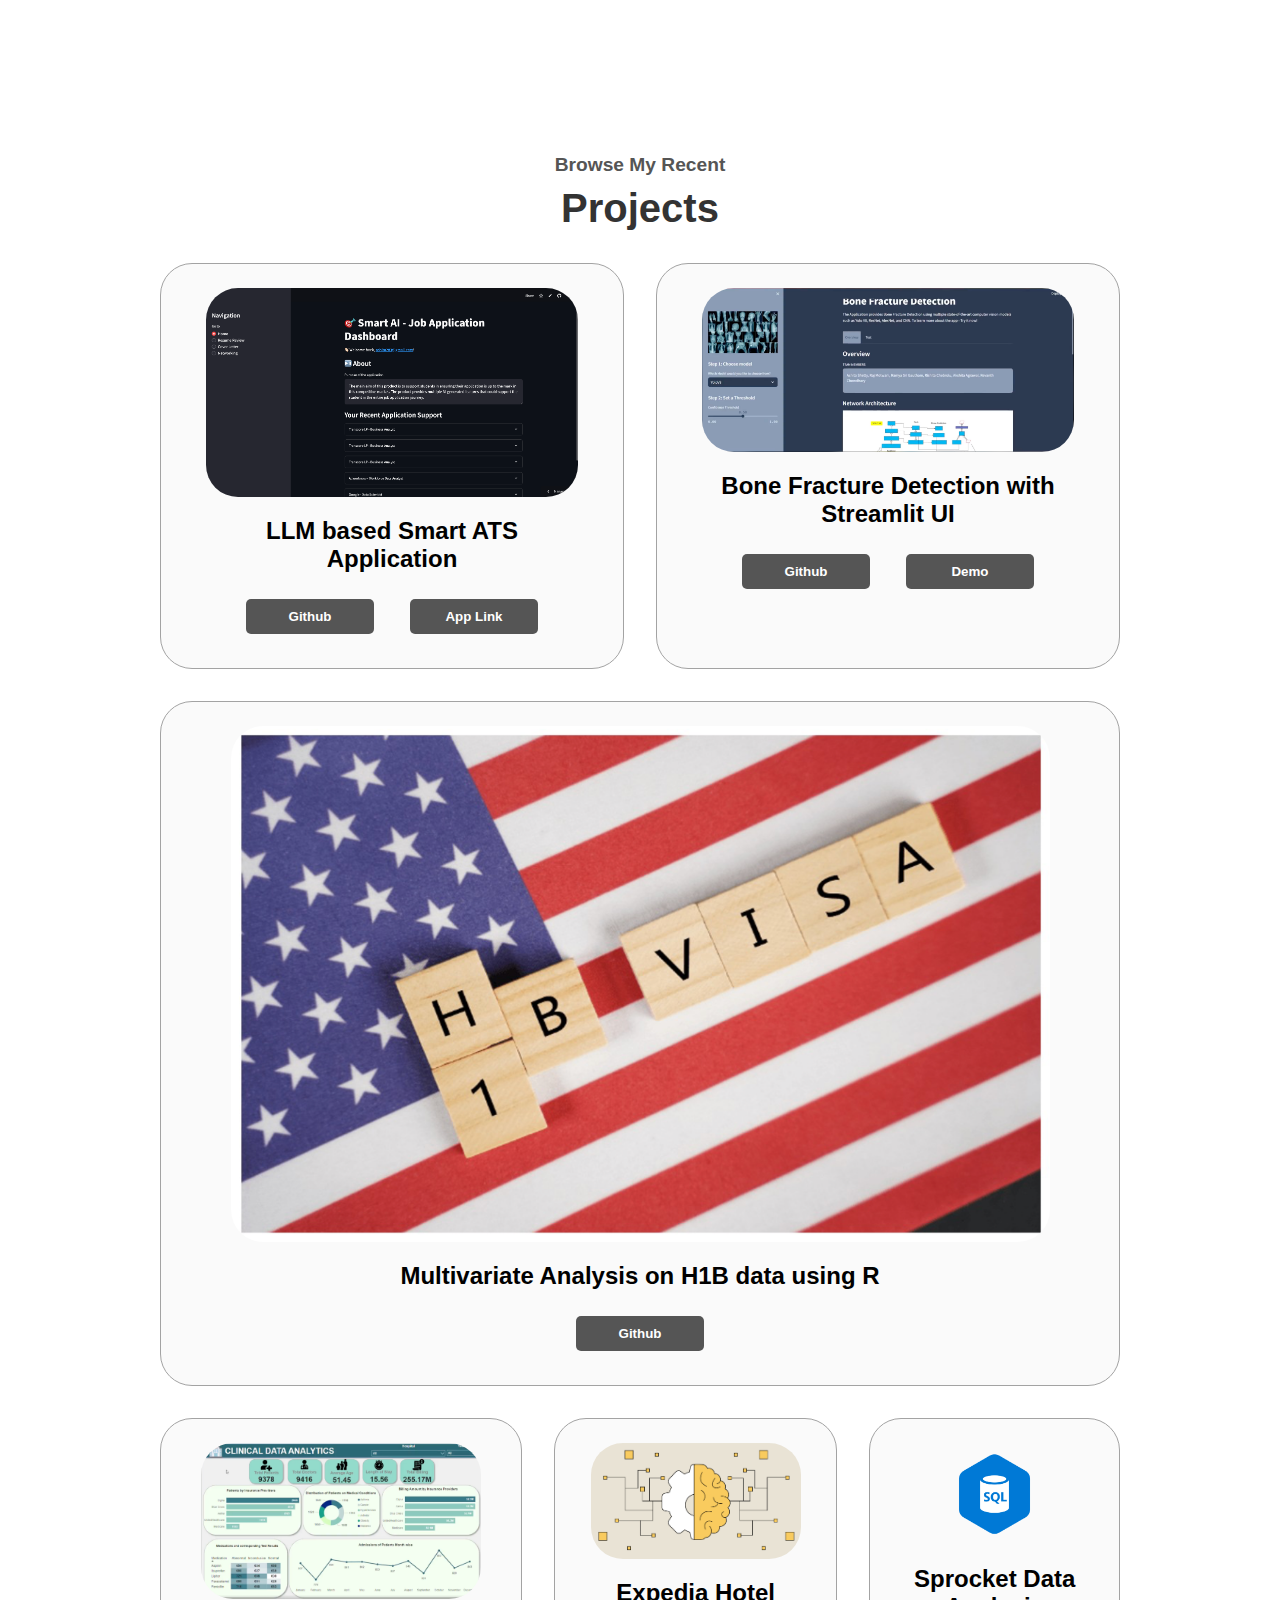
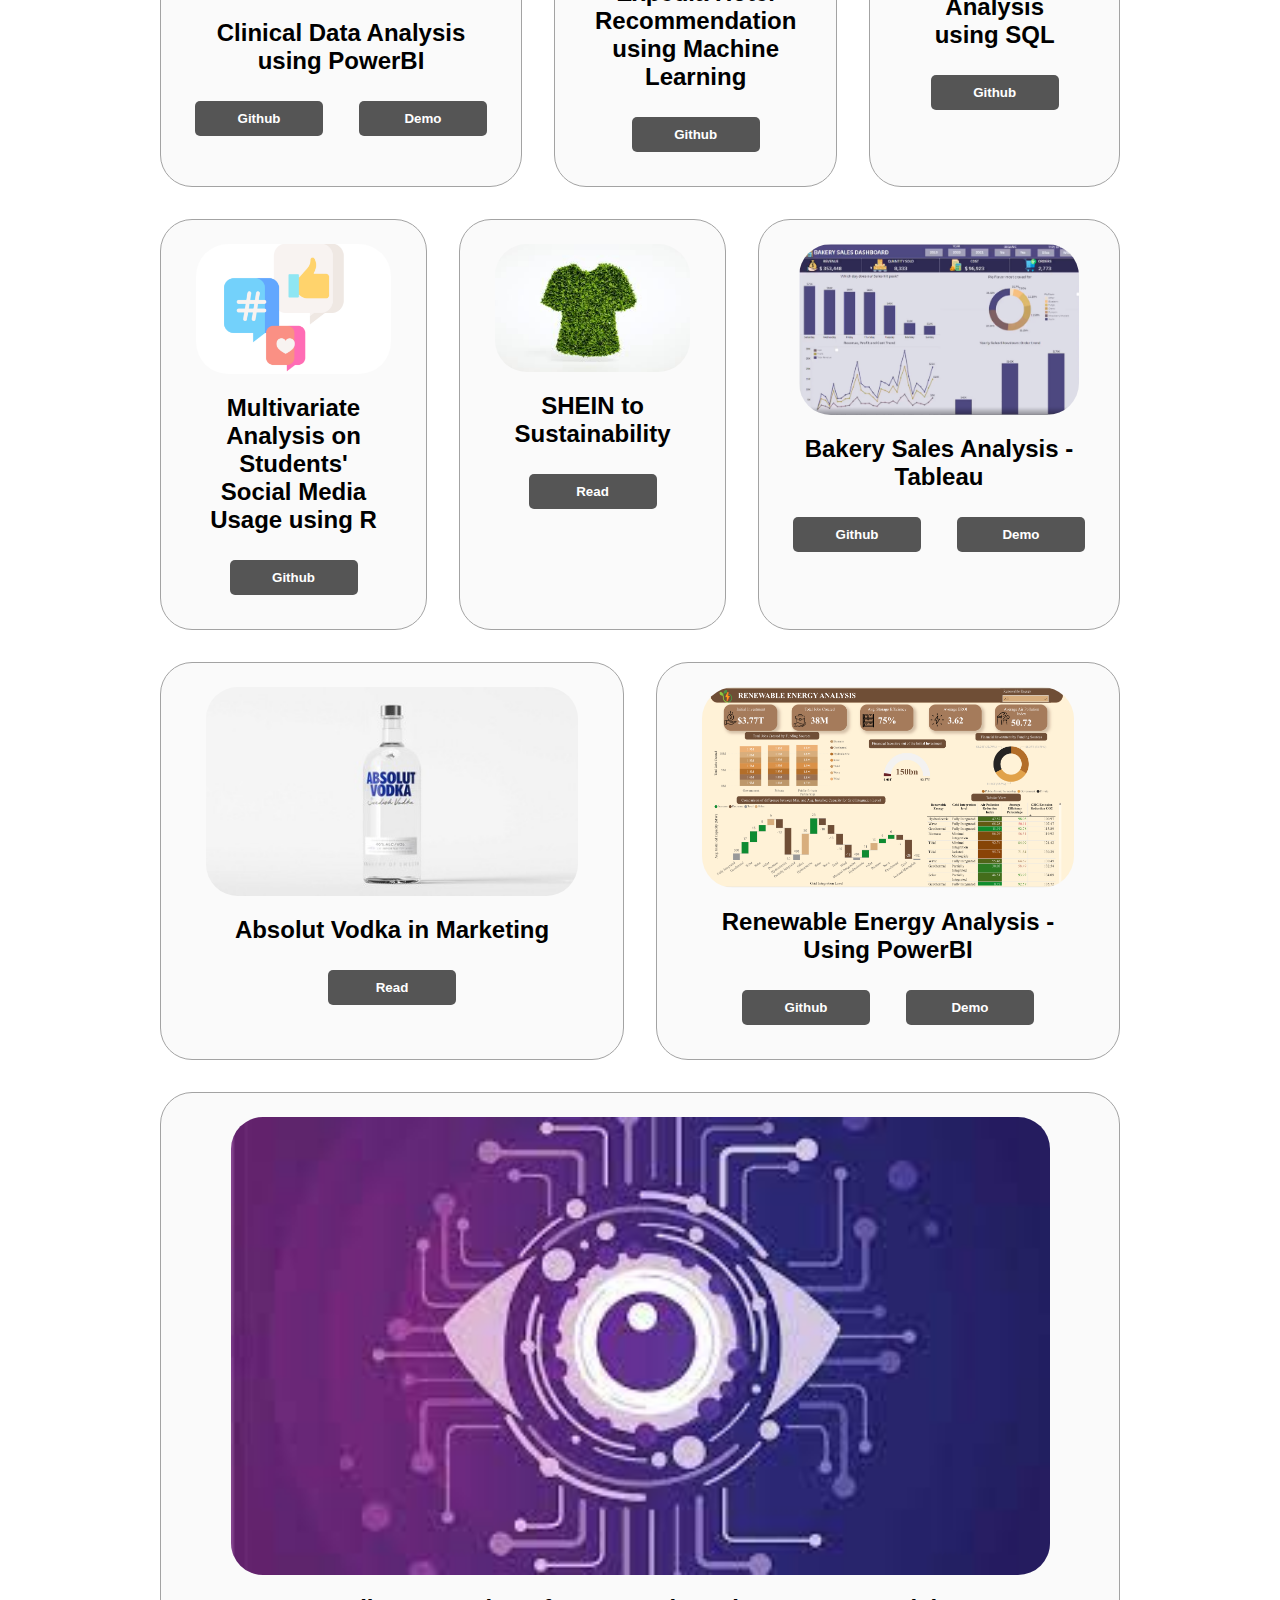
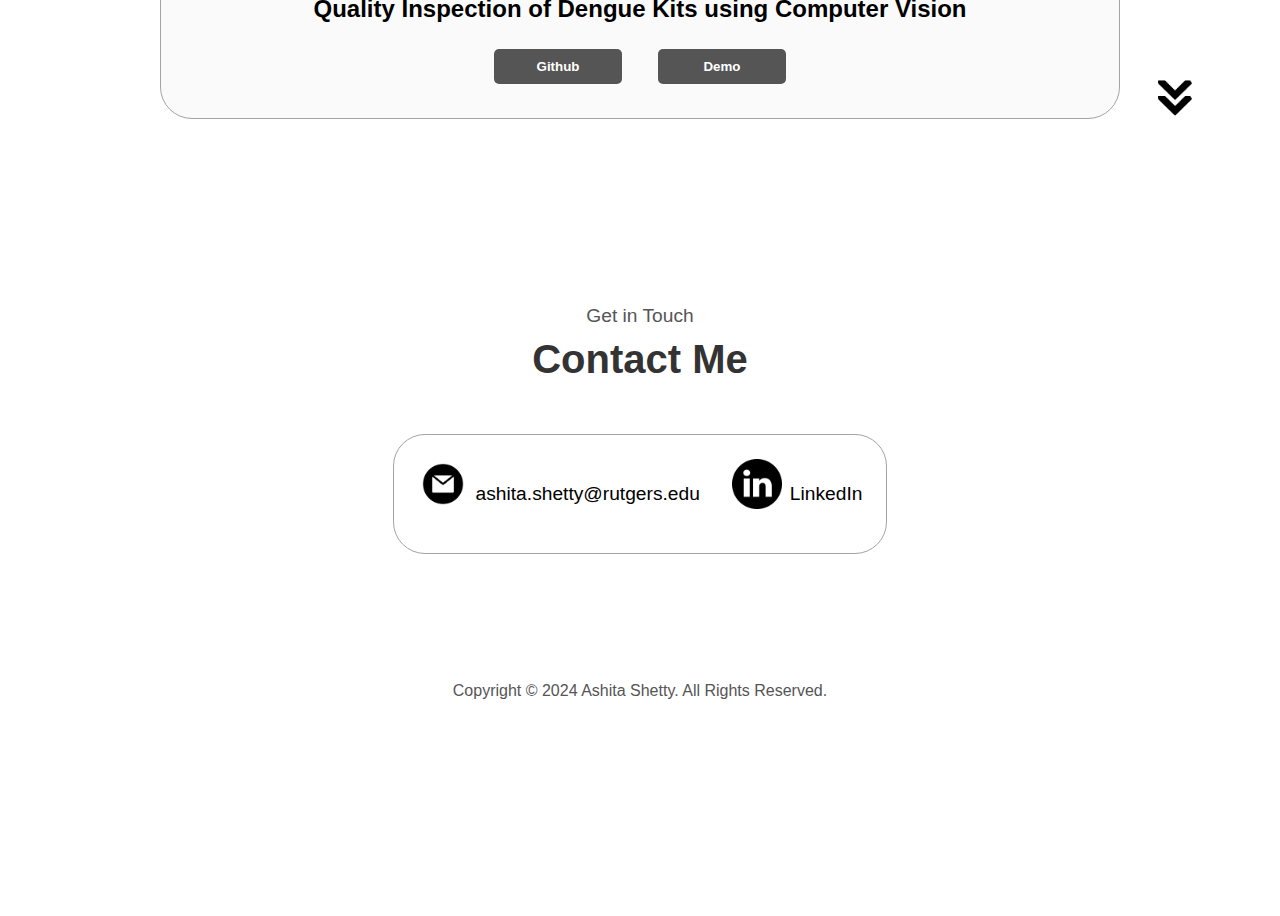
==== commit 106710fc: "Work Experience Update" ====
--- a/index.html
+++ b/index.html
@@ -138,7 +138,7 @@
             <div class="details-container">
                 <img src="./assets/experience.png" alt="Experience icon" class="icon" />
                 <h3>Internship Experiences</h3>
-                <p><b>June 2024 - Present <br />Operations Business Analyst Intern at Merck</p><br /></b>
+                <p><b>June 2024 - December 2024 <br />Operations Business Analyst Intern at Merck</p><br /></b>
                 <p>April 2021 - November 2021 <br />Data Science Intern at Gramhal Foundation</p><br /><br />
                 <p>February 2021 - March 2021 <br />Machine Learning Intern at VsualThree60</p><br /><br />
                 <p>July 2020 - December 2020<br />Machine Learning Intern at Augrade</p><br /><br />
@@ -283,7 +283,7 @@
                             Github
                         </button>
                         <button class="btn btn-color-2 project-btn"
-                            onclick="window.open('https://llm-smartats-ai.streamlit.app/', '_blank')">
+                            onclick="window.open('https://llm-smartats.streamlit.app/', '_blank')">
                             App Link
                         </button>
                     </div>
